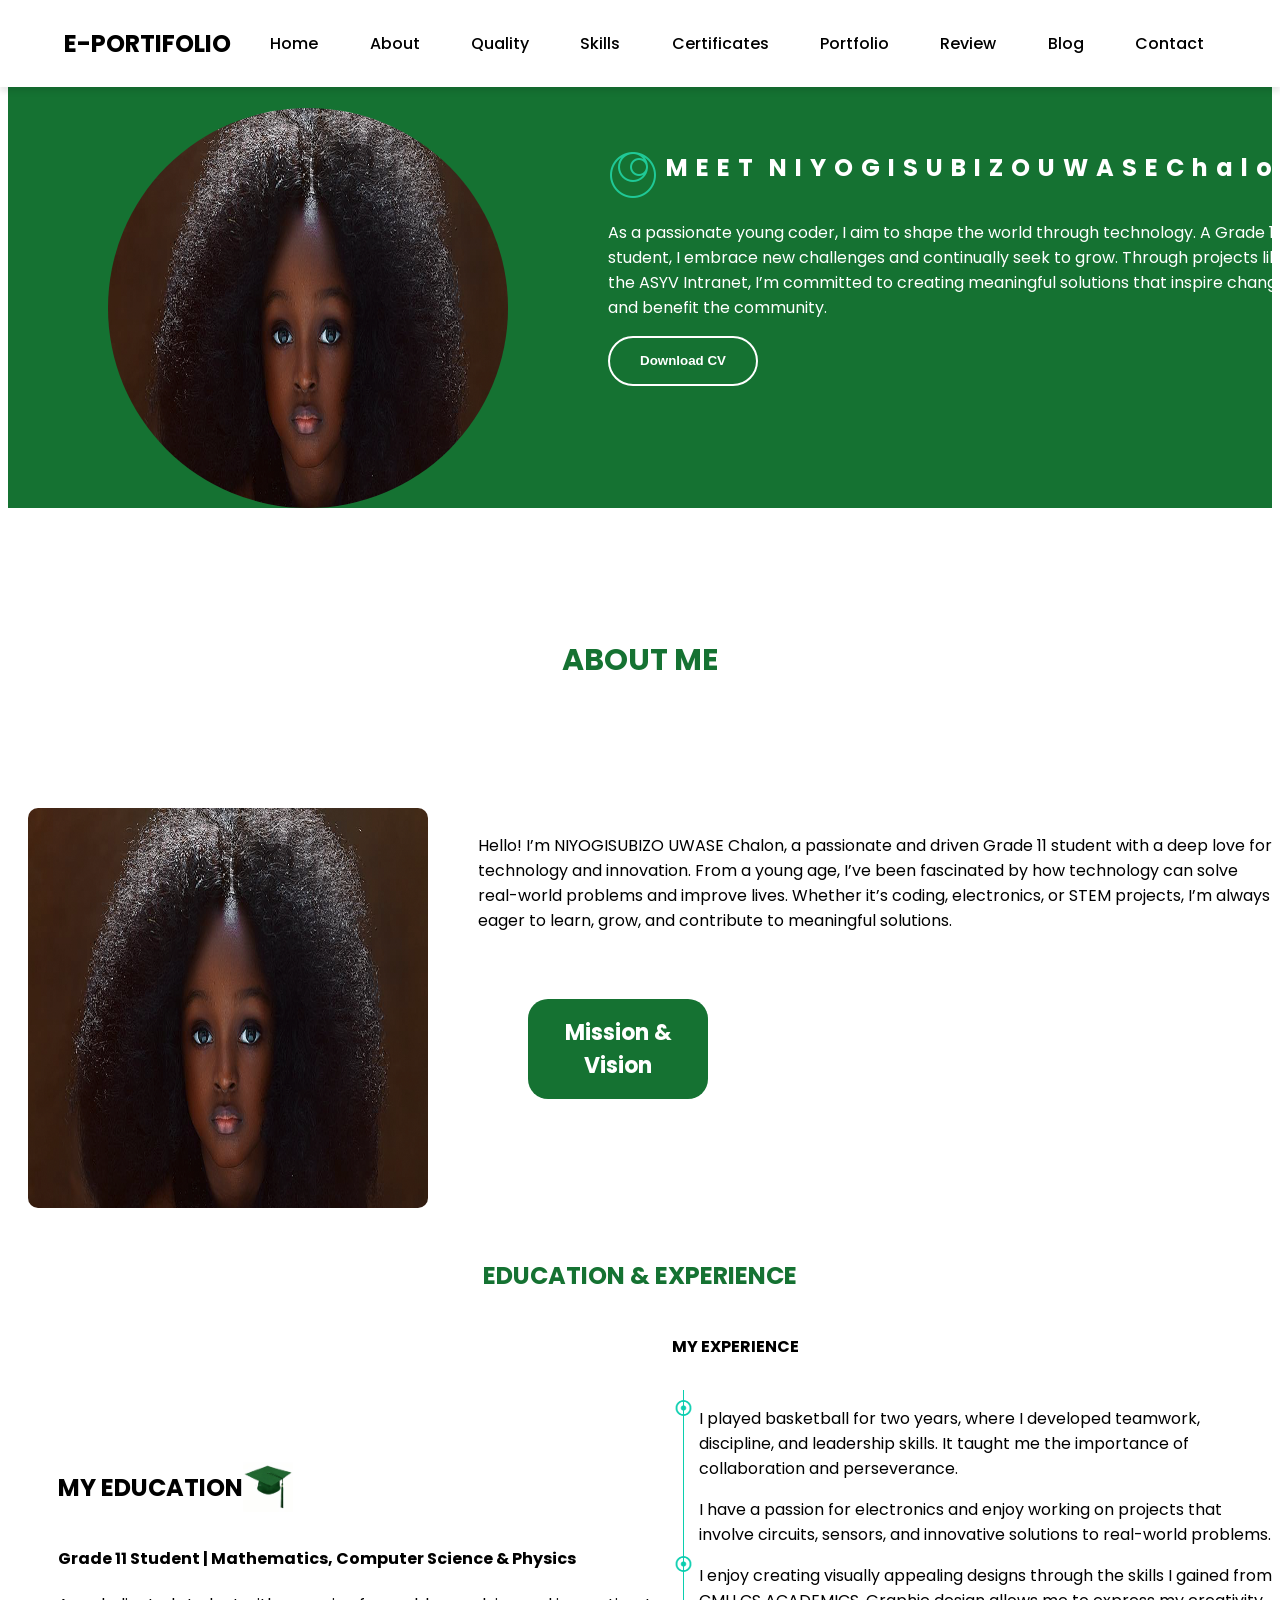
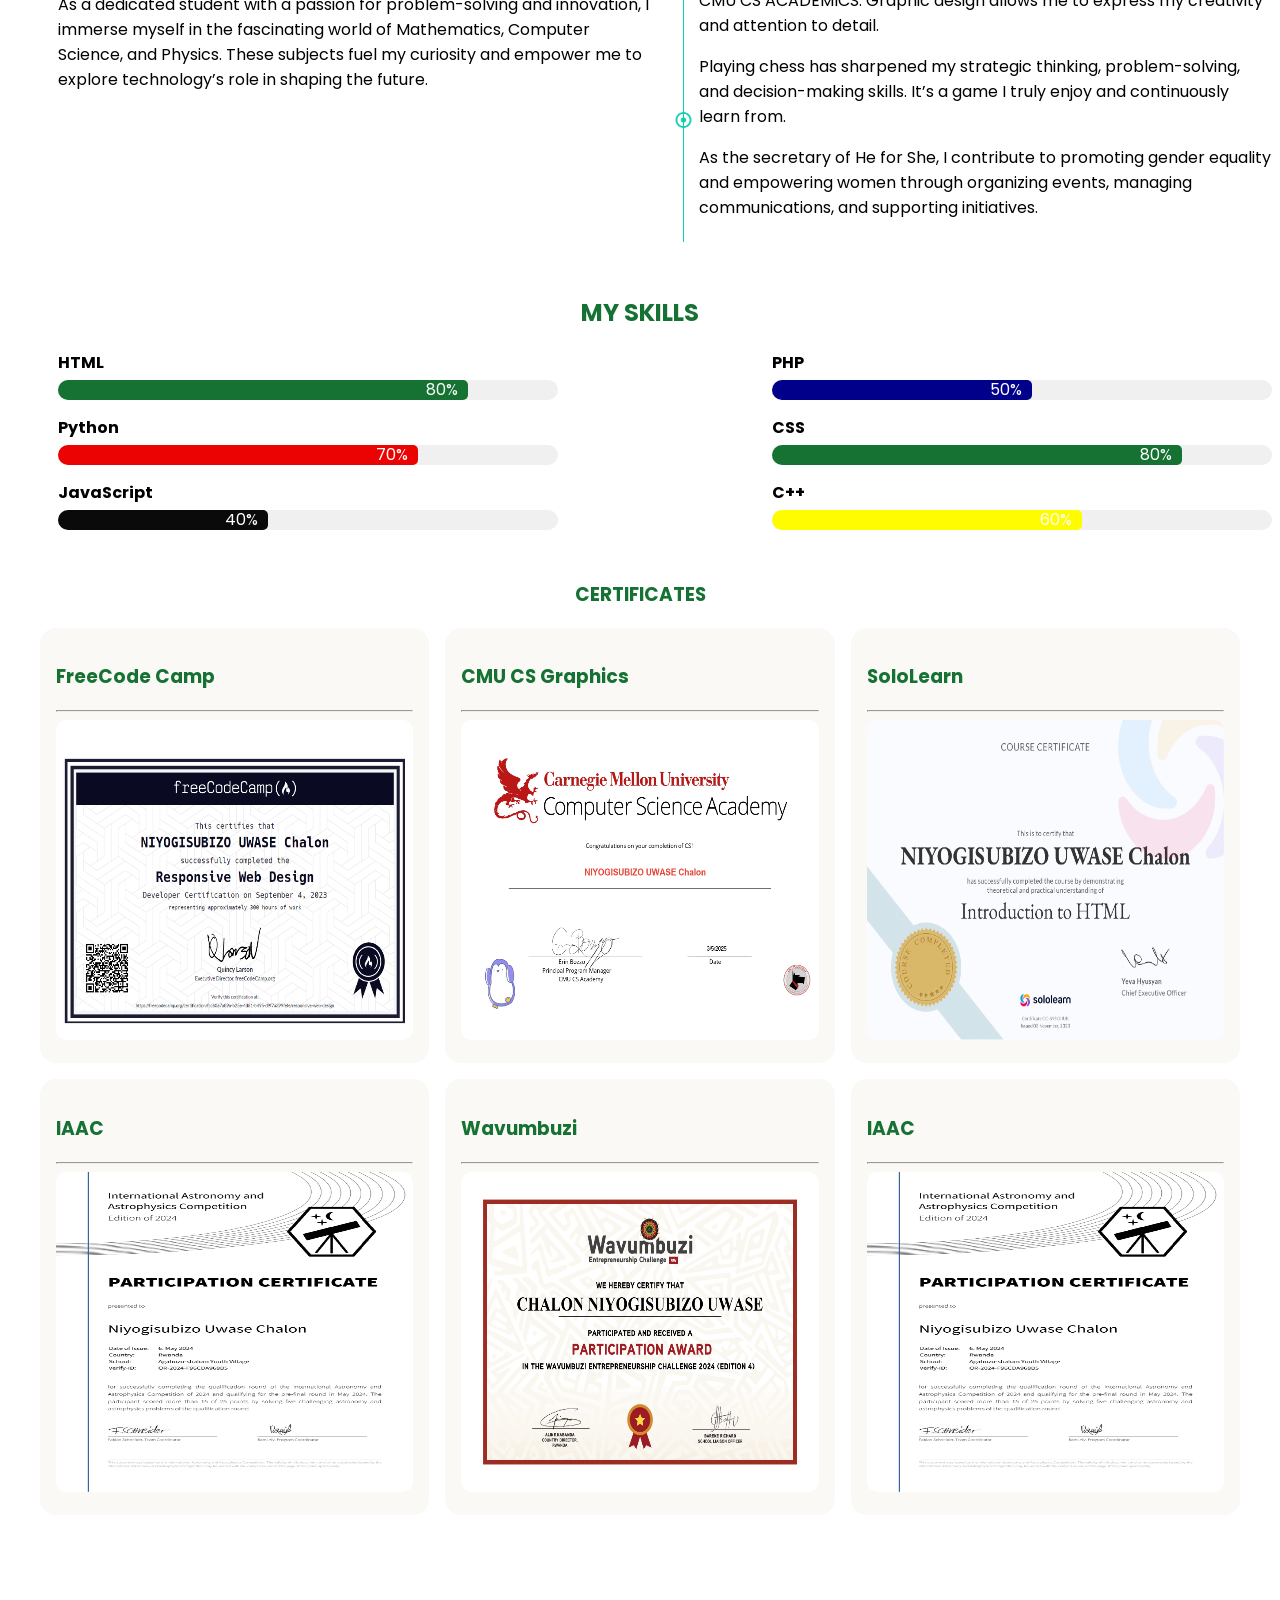
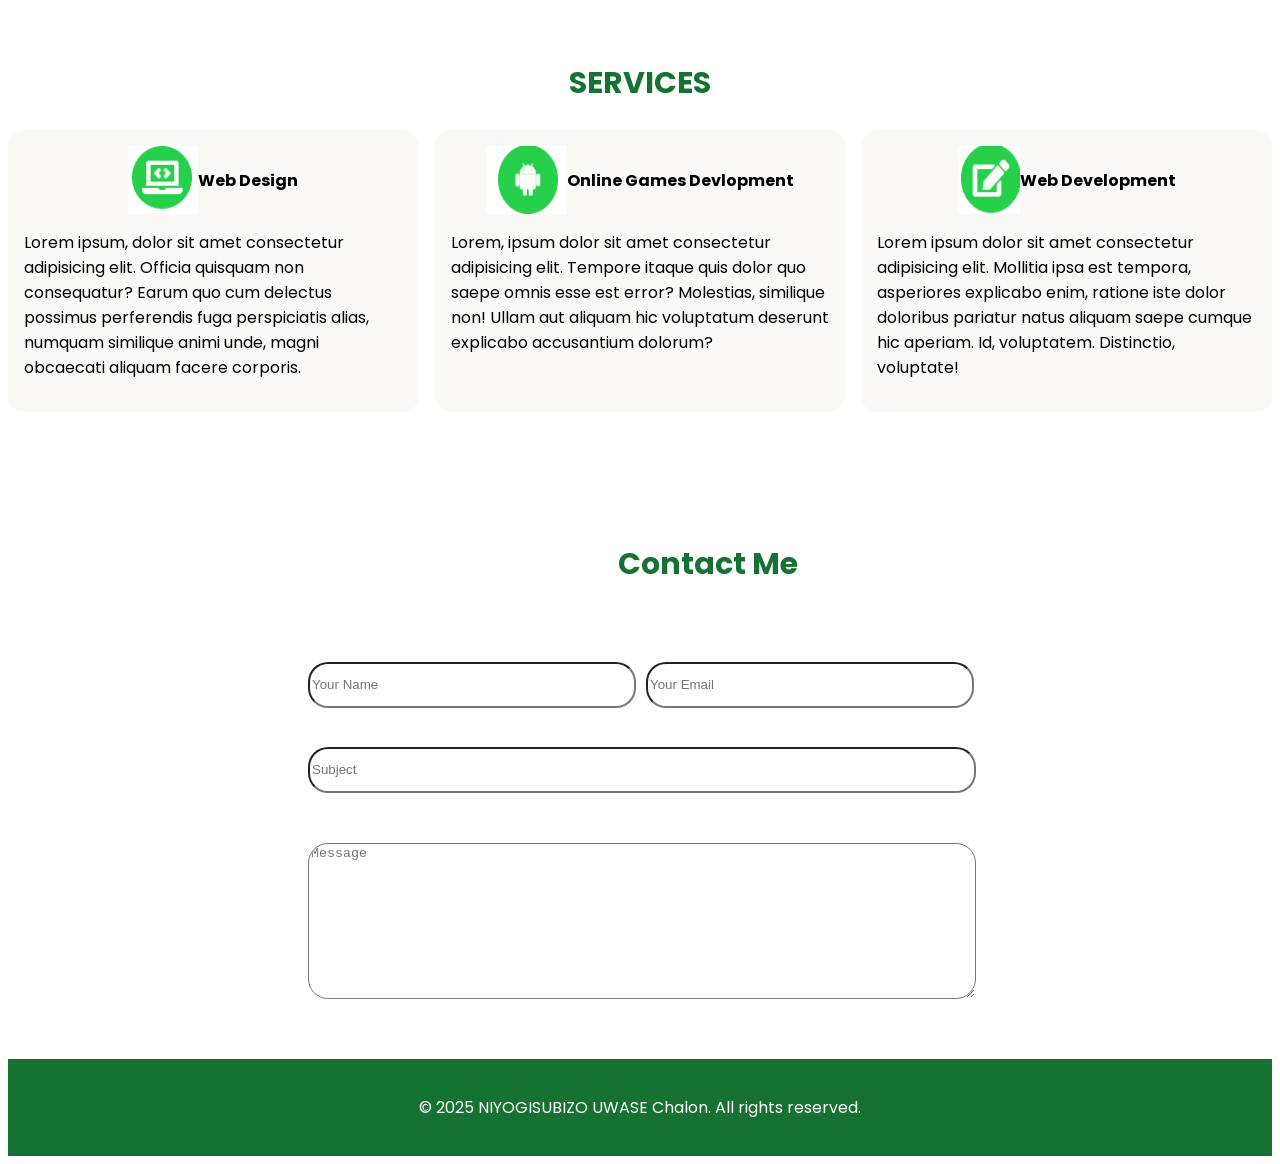
==== index.html @ 6062b0db "changes" ====
<!DOCTYPE html>
<html lang="en">
<head>
    <meta charset="UTF-8">
    <meta name="viewport" content="width=device-width, initial-scale=1.0">
    <link href="https://fonts.googleapis.com/css2?family=Poppins:wght@400;500;600;700&display=swap" rel="stylesheet">
    <link rel="stylesheet" href="https://cdnjs.cloudflare.com/ajax/libs/font-awesome/6.7.2/css/all.min.css" integrity="sha512-Evv84Mr4kqVGRNSgIGL/F/aIDqQb7xQ2vcrdIwxfjThSH8CSR7PBEakCr51Ck+w+/U6swU2Im1vVX0SVk9ABhg==" crossorigin="anonymous" referrerpolicy="no-referrer" />
    <!-- <script src="script.js"></script> -->
    <title>Document</title>
    <style>
        body{
            font-family: 'Poppins', sans-serif;
        }
        .introduction{
    background-color: #157232;
    display: flex;
    display: flex;
    justify-content: space-between;
    align-items: center;
    color: white;
}
.chalon{
    border-radius: 350px;
    width: 400px;
    height: 400px;
    margin-top: 100px;
    margin-left: 100px;
}
.explanation{
    margin-left: 100px;
}
    .container {
    width: 90%;
    max-width: 1200px;
    margin: 0 auto;
}
#Download{
    background-color: transparent;
    color: white;
    border-radius: 100px;
    width: 150px;
    height: 50px;
    border-style: solid;
    border-color: white;
}
button:hover{
    background-color: white;
    color: black;
}

/* Navigation Bar - Assuming this CSS is already applied (from your provided style) */
nav {

    color: black;
    padding: 10px 0;
    position: fixed;
    top: 0;
    left: 0;
    width: 100%;
    z-index: 1000;
    box-shadow: 0 4px 6px rgba(0, 0, 0, 0.1);
    background-color: white;
}

nav h1 {
    margin: 0;
    font-size: 24px;
}

nav ul {
    list-style: none;
    padding: 0;
    display: flex;
    justify-content: space-between;
    align-items: center;
}

nav ul li {
    display: inline;
    margin-left: 20px;
}

nav ul li a {
    color: black;
    text-decoration: none;
    padding: 8px 12px;
    transition: background-color 0.3s ease, color 0.3s ease;
    border-radius: 5px;
    font-weight: 500;
}

nav ul li a:hover {
    color:#157232;
    
}
#mine{
    width: 400px;
    height: 400px;
    margin-top: 100px;
    margin-left: 20px;
    border-radius: 10px;
}
.alone{
    display: flex;
    justify-content: space-between;
    align-items: center;
}
.details{
    margin-left: 50px;
}
.dropdown {
  position: relative;
  display: inline-block;
  
}

.dropdown-content {
  display: none;
  position: absolute;
  background-color: #f9f9f9;
  min-width: 700px;
  box-shadow: 0px 8px 16px 0px rgba(0,0,0,0.2);
  padding: 12px 16px;
  z-index: 1;
}

.dropdown:hover .dropdown-content {
  display: block;
}
.mission{
    width: 180px;
    height: 100px;
    border-radius: 20px;
    margin-left: 50px;
    margin-top: 50px;
    background-color: transparent;
    font-family: 'Poppins', sans-serif;
    font-size: 22px;
    font-weight: bold;
    border-style: solid;
    background-color: #157232;
    border: transparent;
    color: white;
}
.me{
    font-family: 'Poppins', sans-serif;
    font-size: 30px;
    text-align: center;
    color: #157232;
    margin-top: 130px;
}
.graduate{
    width: 50px;
    height: 50px;
}
.header{
    display: flex;
    /* justify-content: space-between; */
    align-items: center;

}
.education{
    width: 600px;
}
.experience{
    width: 600px;
}
#all{
    display: flex;
    justify-content: space-between;
    align-items: center;
}
.myName {
    display: flex;
    gap: 8px;
}

.myName span {
    opacity: 0;
    transform: translateY(10px);
    animation: fadeInUp 0.5s ease forwards;
}

@keyframes fadeInUp {
    from {
        opacity: 0;
        transform: translateY(10px);
    }
    to {
        opacity: 1;
        transform: translateY(0);
    }
}

/* Add delays for each word */
.myName span:nth-child(1) { animation-delay: 0s; }
.myName span:nth-child(2) { animation-delay: 0.2s; }
.myName span:nth-child(3) { animation-delay: 0.4s; }
.myName span:nth-child(4) { animation-delay: 0.6s; }
.myName span:nth-child(5) { animation-delay: 0.8s; }
.myName span:nth-child(6) { animation-delay: 0.10s; }
.myName span:nth-child(7) { animation-delay: 0.12s; }
.myName span:nth-child(8) { animation-delay: 0.14s; }
.myName span:nth-child(9) { animation-delay: 0.16s; }
.myName span:nth-child(10) { animation-delay: 0.18s; }
.myName span:nth-child(11) { animation-delay: 0.20s; }
.myName span:nth-child(12) { animation-delay: 0.22s; }
.myName span:nth-child(13) { animation-delay: 0.24s; }
.myName span:nth-child(14) { animation-delay: 0.26s; }
.myName span:nth-child(15) { animation-delay: 0.28s; }
.myName span:nth-child(16) { animation-delay: 0.30s; }
.myName span:nth-child(17) { animation-delay: 0.32s; }
.myName span:nth-child(18) { animation-delay: 0.34s; }
.myName span:nth-child(19) { animation-delay: 0.36s; }
.myName span:nth-child(20) { animation-delay: 0.38s; }
.myName span:nth-child(21) { animation-delay: 0.40s; }
.myName span:nth-child(22) { animation-delay: 0.42s; }
.myName span:nth-child(23) { animation-delay: 0.44s; }
.exper{
    text-align: center;
    color: #157232;
}
.skill-bar-container {
  width: 500px;
  background-color: #f0f0f0;
  margin-bottom: 15px;
  border-radius: 5px;
  overflow: hidden;
  border-radius: 20px;
}

.skill-bar {
  height: 20px;
   /* Blue color */
  color: white;
  text-align: right;
  padding-right: 10px;
  line-height: 20px;
  border-radius: 5px;
  width: 0; /* Initial width is 0 for animation */
  transition: width 1s ease-in-out; /* Add transition for smooth animation */
}

.skill-label {
  font-weight: bold;
  margin-bottom: 5px;
  display: block;
}
#all{
    display: flex;
    align-items: center;
    justify-content: space-between;
}
#skill-bar-1{
    background-color: #157232;
}
#skill-bar-2{
    background-color: rgb(235, 3, 3);
}
#skill-bar-3{
    background-color: rgb(10, 10, 10);
}
#skill-bar-4{
    background-color: darkblue;
}
#skill-bar-5{
    background-color: rgb(255, 251, 0);
}
.classes{
    text-align: center;
    color: #157232;
}
#quality{
    margin-top: 50px;
}
.skills-grid {
    display: flex;
    justify-content: center;
    padding: 1em 0;
    gap: 1em;
}

.skill-card {
  background: #fff;
  padding: 20px;
  border-radius: 10px;
  box-shadow: 0 4px 15px rgba(0, 0, 0, 0.1);
  text-align: center;
  transition: transform 0.3s ease, box-shadow 0.3s ease;
}

.skill-card:hover {
  transform: translateY(-10px);
  box-shadow: 0 8px 25px rgba(0, 0, 0, 0.2);
}

.skill-icon img {
  width: 60px;
  height: 60px;
  margin-bottom: 15px;
  transition: transform 0.3s ease;
}

.skill-card:hover .skill-icon img {
  transform: scale(1.1);
}

.skill-card h4 {
  font-size: 20px;
  color: #2c3e50;
  margin: 0;
}

@keyframes skill-bar{
    0% {
        width : 0%;
    }
    20%{
        width: 20%;
    }
    100%{
        width: 100%;
    }
}
iframe{
    height: 100px;
}
.cert{
    width: 300px;
}

#activities{
    padding: 1em 2em;
}

.card-certificates{
    display: grid;
    grid-template-columns: repeat(3,1fr);
    gap: 1em;
}

.card-certificates h1{
    color: #157232;
}

.certificate{
    background: #FAF9F6;
    padding: 1em;
    border-radius: 1em;
}

.certificate .img{
    width: 100%;
    /* height: auto; */
    /* background-color: red; */
}

.certificate .img img{
    width: 100%;
    border-radius: 10px;
    height: 20em;
    overflow: hidden;
}
.image {
      filter: hue-rotate(320deg); /* Rotates the hue by 90 degrees, changing the image's colors */
      transition: filter 0.3s ease;
    }

.image:hover {
      filter: hue-rotate(180deg); /* Changes color when the image is hovered */
    }
.service{
    display: grid;
    grid-template-columns: repeat(3,1fr);
    gap: 1em;
}
.services{
    background: #FAF9F6;
    padding: 1em;
    border-radius: 1em;
}
.service-services h1{
    color: #157232;
}
.change{
    display: flex;
    justify-content: center;
    align-items: left;
}
.inputs{
    display: grid;
    margin-left: 250px;
 
}
.names{
    width: 100%;
    display: flex;
    gap: 10px;
    height: 35px;
    border-radius: 25px;
    margin-top: 50px;
}
.input1 {
    width: 20rem;
    height: 40px;
    border-radius: 20px;
}
.fororo{
    width: 30%;
    margin-left: 50px;
}
.input2{
    margin-top: 50px;
    width: 660px;
}
textarea {
    border-radius: 20px;
    margin-top: 50px;
}
footer {
    background: #157232;
    color: #fff;
    text-align: center;
    padding: 20px 0;
    margin-top: 60px;
}
#linkB{
    text-decoration: none;
    color: white;
    font-weight: bold;
}
#all{
    margin-left: 50px;
}
</style>
</head>
<body>
<section id="home" class="hero">
    <div class="introduction">
        <img class="chalon" src="pictures/chalon.png" alt="chalon">
        <div class="explanation">
            <h2 class="myName">
                <!-- <i class="fas fa-circle" style="color:red"></i> -->
                 <img src="icons8-fibonacci-circles-50.png" alt="double circles">  
                <span>M</span><span>E</span><span>E</span><span>T</span> <span> </span>
                <span>N</span><span>I</span><span>Y</span><span>O</span><span>G</span><span>I</span><span>S</span><span>U</span><span>B</span><span>I</span><span>Z</span><span>O</span>
                <span>U</span><span>W</span><span>A</span><span>S</span><span>E</span>
                <span>C</span><span>h</span><span>a</span><span>l</span><span>o</span><span>n</span>
            </h2>
      <p>
        As a passionate young coder, I aim to shape the world through technology. A Grade 11 student, 
        I embrace new challenges and continually seek to grow. Through projects like the ASYV Intranet,
        I’m committed to creating meaningful solutions that inspire change and benefit the community.
      </p>
      <button id="Download"><a id="linkB" href="pictures/resume-images-0.jpg" download="pictures/resume-images-0.jpg" class="download-btn">Download CV</a></button>
        </div>
       
        
    </div>
    <nav>
        <div class="container">
            
            <ul>
                <h1>E-PORTIFOLIO</h1>
                <li><a href="#home">Home</a></li>
                <li><a href="#about">About</a></li>
                <li><a href="#quality">Quality</a></li>
                <li><a href="#skills">Skills</a></li>
                <li><a href="#activities">Certificates</a></li>
                <li><a href="#portfolio">Portfolio</a></li>
                <li><a href="#review">Review</a></li>
                <li><a href="#blog">Blog</a></li>
                <li><a href="#contact">Contact</a></li>
                
            </ul>
        </div>
    </nav>
</section>
<!-- ABOUT SECTION -->  
<section id="about">
    <h1 class="me">ABOUT ME</h1>
    <div class="alone">
       
        <img id="mine" src="pictures/chalon.png" alt="chalon">
        <div class="details">
            <p class="intro-text">
                Hello! I’m <span class="highlight">NIYOGISUBIZO UWASE Chalon</span>, a passionate and driven Grade 11 student with a deep love for technology and innovation. 
                From a young age, I’ve been fascinated by how technology can solve real-world problems and improve lives. 
                Whether it’s coding, electronics, or STEM projects, I’m always eager to learn, grow, and contribute to meaningful solutions.
              </p>
            <div class="dropdown">
            <button class="mission">Mission & Vision</button>
            <div class="dropdown-content">
                <p>My mission is to use technology and innovation to solve real-world problems. I am dedicated to applying my skills in coding, 
                    electronics, and problem-solving to create solutions that improve lives, empower others, and contribute positively to my 
                    community and the world beyond. I believe that technology has the power to bridge gaps, inspire change, and create a 
                    better future for everyone.</p>
                <p>My vision is to leverage innovation and technology as powerful tools to drive positive change. By applying my skills in 
                    coding and electronics, I aim to create impactful solutions that address real-world challenges and benefit communities. 
                    As I continue to grow in both education and technology, my ultimate goal is to contribute to projects that make a meaningful 
                    and lasting difference in the lives of others.</p>
                </div>
            </div>

        </div>
    </div>
</section>  
<!-- EDUCATION AND EXPERIENCE SECTION -->  
 <section id="quality">
    <h1 class="exper">EDUCATION & EXPERIENCE</h1>
    <div id="all">
    <div>
        <div class="header">
            <h2>MY EDUCATION</h2>
            <img class="graduate" src="pictures/graduate.jpg" alt="graduate">
        </div>
        <h4>Grade 11 Student | Mathematics, Computer Science & Physics</h2>
        <p class="education">As a dedicated student with a passion for problem-solving and innovation, I immerse myself in the fascinating world of Mathematics, Computer Science, and Physics. These subjects fuel my curiosity and empower me to explore technology’s role in shaping the future.</p>
    </div>
    <div class="experience">
        <h4>MY EXPERIENCE</h4>
        
        <div class="expo" style="display: flex; align-items: center; justify-content: space-around;">
            <!-- <div>
                <hr style="height: 500px; margin-right: 50px; width: 5px; background-color: #157232;"><img src="circle.png" alt="circle" width="25px" height="20px" top="'-200px" left="'-10px"></hr>
                
            </div> -->
            <img src="pictures/joiner.png" alt="">
            <div>
                <p>I played basketball for two years, where I developed teamwork, discipline, and leadership skills. It taught me the importance of collaboration and perseverance.</p>
                <p>I have a passion for electronics and enjoy working on projects that involve circuits, sensors, and innovative solutions to real-world problems.</p>
                <p>I enjoy creating visually appealing designs through the skills I gained from CMU CS ACADEMICS. Graphic design allows me to express my creativity and attention to detail.</p>
                <p> Playing chess has sharpened my strategic thinking, problem-solving, and decision-making skills. It’s a game I truly enjoy and continuously learn from.</p>
                <p> As the secretary of He for She, I contribute to promoting gender equality and empowering women through organizing events, managing communications, and supporting initiatives.</p>
            </div>
        </div>
    </div>
</div>
 </section>
<!-- SKILLS SECTION -->  
<section id="skills">
    <div>
        <h1 class="exper" style="margin-top: 50px;">MY SKILLS</h1>
        <div>
            <div id="all">
                <div class="first">
                  <div class="skill-label">HTML</div>
                  <div class="skill-bar-container">
                    <div id="skill-bar-1" class="skill-bar" data-width="80">0%</div>
                  </div>
                
                  <div class="skill-label">Python</div>
                  <div class="skill-bar-container">
                    <div id="skill-bar-2" class="skill-bar" data-width="70">0%</div>
                  </div>
                
                  <div class="skill-label">JavaScript</div>
                  <div class="skill-bar-container">
                    <div id="skill-bar-3" class="skill-bar" data-width="40">0%</div>
                  </div>
                </div>
                <div class="second">
                  <div class="skill-label">PHP</div>
                  <div class="skill-bar-container">
                    <div id="skill-bar-4" class="skill-bar" data-width="50">0%</div>
                  </div>
                  <div class="skill-label">CSS</div>
                  <div class="skill-bar-container">
                    <div id="skill-bar-1" class="skill-bar" data-width="80">80%</div>
                  </div>
                
                  <div class="skill-label">C++</div>
                  <div class="skill-bar-container">
                    <div id="skill-bar-5" class="skill-bar" data-width="60">0%</div>
                  </div>
                </div>
                </div>
                <!-- SKILLS SECTION -->  
                <section id="activities">
                    <h1 class="exper">CERTIFICATES</h1>
                    <div class="card-certificates">
                        <div class="certificate">
                            <h1>FreeCode Camp</h1>
                            <hr>
                            <div class="img">
                                <img src="pictures/freeCode_page-0001.jpg">
                            </div>
                        </div>
                        <div class="certificate">
                            <h1>CMU CS Graphics</h1>
                            <hr>
                            <div class="img">
                                <img src="Chalon_page-0001.jpg">
                            </div>
                        </div>
                        <div class="certificate">
                            <h1>SoloLearn</h1>
                            <hr>
                            <div class="img">
                                <img src="sololearn_page-0001.jpg">
                            </div>
                        </div>
                        <div class="certificate">
                            <h1>IAAC</h1>
                            <hr>
                            <div class="img">
                                <img src="pictures/ASTRONOMY-copy-0_page-0001.jpg" alt="">
                            </div>
                        </div>
                        <div class="certificate">
                            <h1>Wavumbuzi</h1>
                            <hr>
                            <div class="img">
                                <img src="pictures/wavumbuzi_page-0001.jpg" alt="">
                            </div>
                        </div>
                        <div class="certificate">
                            <h1>IAAC</h1>
                            <hr>
                            <div class="img">
                                <img src="pictures/ASTRONOMY-copy-0_page-0001.jpg" alt="">
                            </div>
                        </div>
                    </div>
                    <!-- <div class="dropdown down2">
                        <div class="skill-card" id="card1">
                            <div class="skill-icon">
                                <i class="fa-brands fa-android"></i>
                                <img src="pictures/html.png" alt="HTML Icon">
                            </div>
                            <h4>FreeCode Camp</h4>
                            <div class="certificate">
                                <iframe class="cert" src="pictures/freeCode.pdf"></iframe>
                            </div>
                        </div>
                        <div class="skill-card" id="card2">
                        <div class="skill-icon">
                            <img src="pictures/python.png" alt="Python Icon">
                        </div>
                        <h4>Wavumbuzi</h4>
                        <div class="cmu certificate">
                            <iframe class="cert" src="pictures/wavumbuzi.pdf" width="80%" height="500px"></iframe>
                        </div>
                        </div>
                        <div class="skill-card" id="card3">
                        <div class="skill-icon">
                            <img src="pictures/javascript.png" alt="JavaScript Icon">
                        </div>
                        <h4>SoloLearn</h4>
                        <div class="solo certificate">
                            <iframe class="cert" src="pictures/sololearn.pdf" width="80%" height="500px"></iframe>
                        </div>
                        </div>
                    </div>
                    <div class="dropdown down2">
                        <div class="skill-card" id="card4">
                            <div class="skill-icon">
                                <img src="pictures/java.png" alt="Java Icon">
                            </div>
                            <h4>IAAC</h4>
                            <div class="iaac certificate">
                                <iframe class="cert" src="pictures/ASTRONOMY.pdf" width="80%" height="500px"></iframe>
                            </div>
                        </div>
                        <div class="skill-card" id="card5">
                            <div class="skill-icon">
                                <img src="pictures/cpp.png" alt="C++ Icon">
                            </div>
                            <h4>CMU CS GRAPHICS</h4>
                            <div class="python1 certificate">
                                <iframe class="cert" src="Chalon.pdf" width="80%" height="500px"></iframe>
                            </div>
                        </div>
                        <div class="skill-card" id="card6">
                            <div class="skill-icon">
                                <img src="pictures/web-design.png" alt="Web Design Icon">
                            </div>
                            <h4>Web Design</h4>
                            <div class="python2 certificate">
                                <iframe class="cert" id="web" src="Chalon.pdf" width="80%" height="500px"></iframe>
                            </div>
                        </div>
                    </div> -->
                </section> 
            </div>
        </div>
    </section>
 <!-- SECTION OF SERVICES -->
 <section>
    <h1 class="me">SERVICES</h1>
    <div class="service">
        <div class="services">
            <div class="change">
                <img class="image" src="website.png" alt="webDisigning">
                <h4>Web Design</h2>
            </div>
            <p>Lorem ipsum, dolor sit amet consectetur adipisicing elit. Officia quisquam non consequatur? Earum quo cum delectus possimus perferendis fuga perspiciatis alias, numquam similique animi unde, magni obcaecati aliquam facere corporis.</p>
        </div>
        <div class="services">
            <div class="change">
                <img class="image" src="games.png" alt="gamesDevelopment">
                <h4>Online Games Devlopment</h2>
            </div>
            <p>Lorem, ipsum dolor sit amet consectetur adipisicing elit. Tempore itaque quis dolor quo saepe omnis esse est error? Molestias, similique non! Ullam aut aliquam hic voluptatum deserunt explicabo accusantium dolorum?</p>
        </div>
        <div class="services">
            <div class="change">
                <img class="image" src="writing.png" alt="webDevelopment">
                <h4>Web Development</h2>
            </div>
            <p>Lorem ipsum dolor sit amet consectetur adipisicing elit. Mollitia ipsa est tempora, asperiores explicabo enim, ratione iste dolor doloribus pariatur natus aliquam saepe cumque hic aperiam. Id, voluptatem. Distinctio, voluptate!</p>
        </div>

    </div>
  </section>

  <!-- CONTACT SECTION -->
<section>
    <form action="" class="fororo">
        <h1 class="me" style="margin-left: 500px; width: 300px;">Contact Me</h1>
        <div class="inputs">
            <div class="names">
                <input class="input1" type="name" placeholder="Your Name">
                <input class="input1" type="email" placeholder="Your Email">
            </div>
            <input class="input2"  type="text" placeholder="Subject" style="height: 40px; border-radius: 20px;">
            <textarea name="" id="input3" cols="5" rows="10" placeholder="Message"></textarea>
        </div>
    </form>
</section>
<footer>
    <div class="container">
        <p>&copy; 2025 NIYOGISUBIZO UWASE Chalon. All rights reserved.</p>
    </div>
</footer>
    <script>
        const skillBars = document.querySelectorAll('.skill-bar');
    
        skillBars.forEach(skillBar => {
          const width = skillBar.dataset.width;
          skillBar.style.width = `${width}%`;
          skillBar.textContent = `${width}%`; // Update text to show percentage
        });

        let card1 = document.getElementById("card1")

        card1.addEventListener("mouseover", event =>{
            document.querySelector(".certificate").style.display = "block";
        })

        card1.addEventListener("mouseout", event =>{
            document.querySelector(".certificate").style.display = "none";
        })
        let card2 = document.getElementById("card2")

        card2.addEventListener("mouseover", event =>{
            document.querySelector(".cmu").style.display = "block";
        })

        card2.addEventListener("mouseout", event =>{
            document.querySelector(".cmu").style.display = "none";
        })
        let card3 = document.getElementById("card3")

        card3.addEventListener("mouseover", event =>{
            document.querySelector(".solo").style.display = "block";
        })

        card3.addEventListener("mouseout", event =>{
            document.querySelector(".solo").style.display = "none";
        })
        let card4 = document.getElementById("card4")

        card4.addEventListener("mouseover", event =>{
            document.querySelector(".iaac").style.display = "block";
        })

        card4.addEventListener("mouseout", event =>{
            document.querySelector(".iaac").style.display = "none";
        })
        let card5 = document.getElementById("card5")

        card5.addEventListener("mouseover", event =>{
            document.querySelector(".python1").style.display = "block";
        })

        card5.addEventListener("mouseout", event =>{
            document.querySelector(".python1").style.display = "none";
        })
        let card6 = document.getElementById("card6")

        card6.addEventListener("mouseover", event =>{
            document.querySelector(".python2").style.display = "block";
        })

        card6.addEventListener("mouseout", event =>{
            document.querySelector(".python2").style.display = "none";
        })

      </script>
</body>
</html>
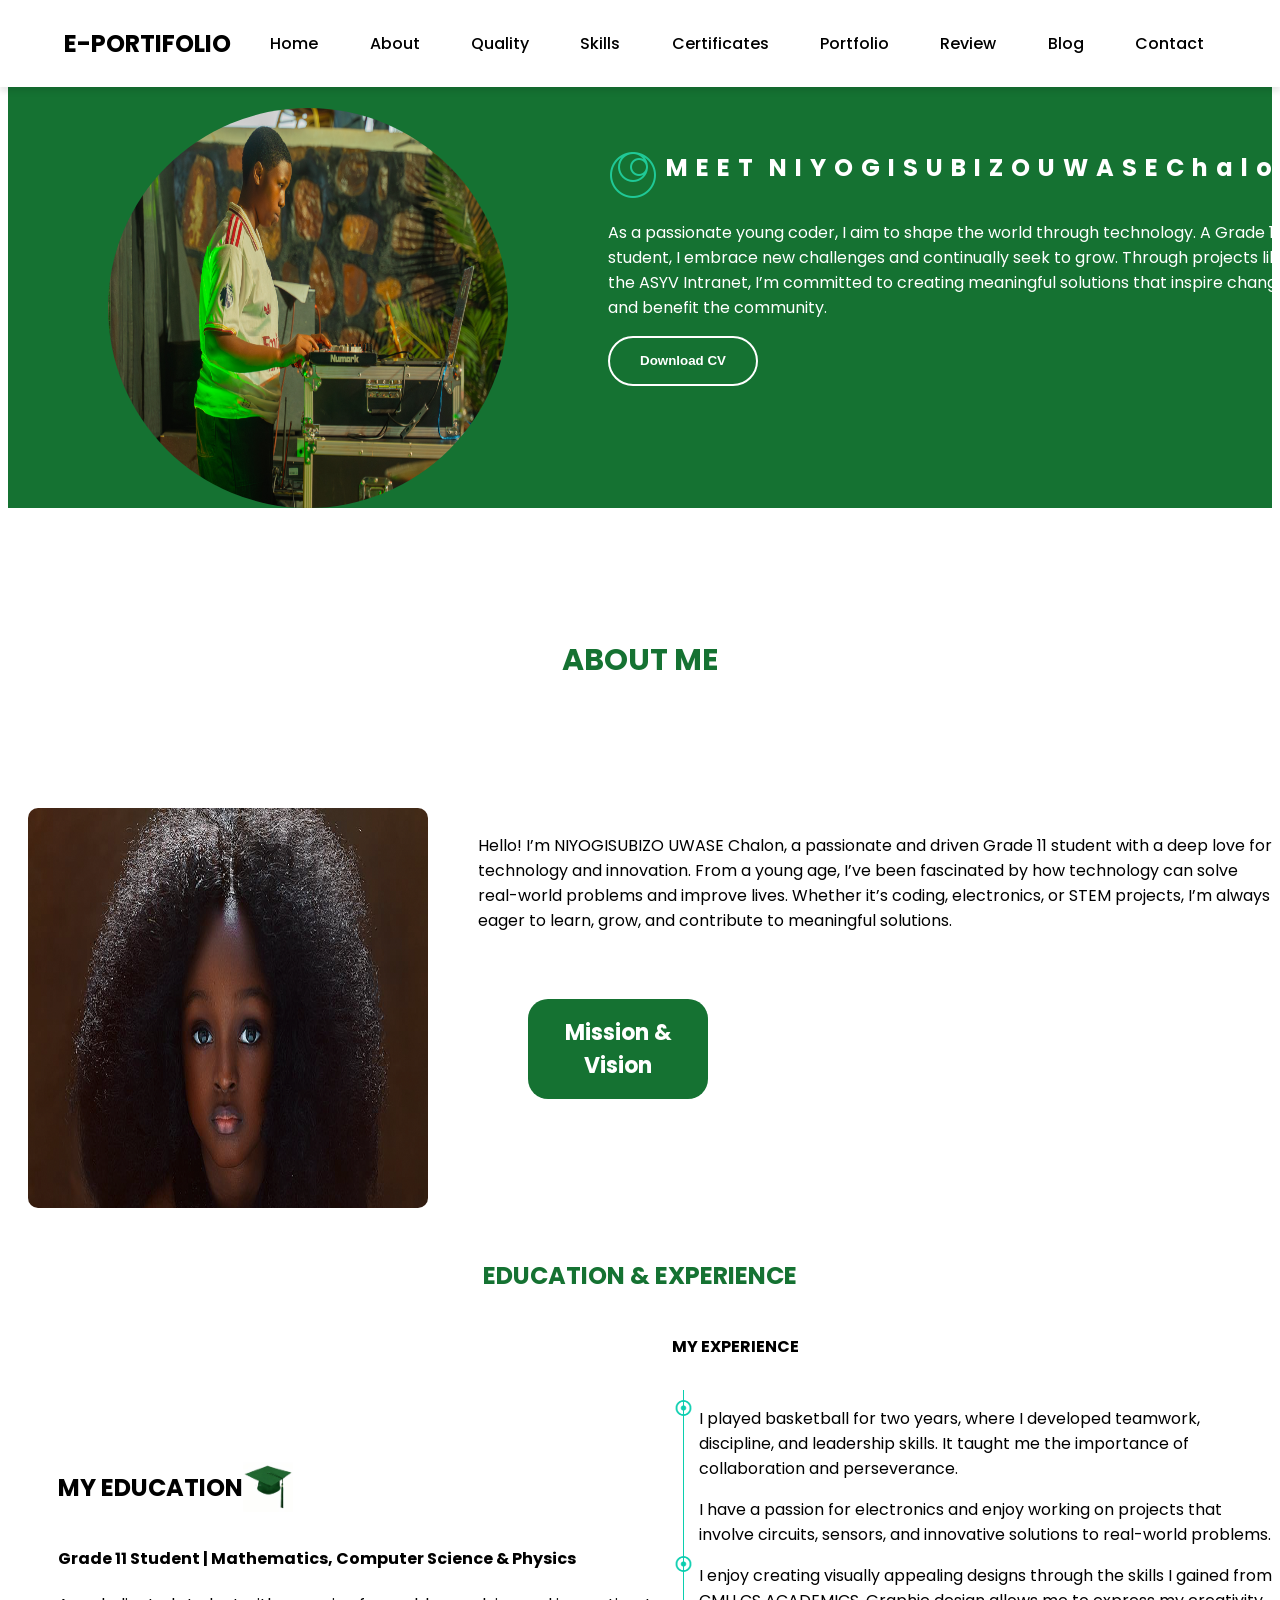
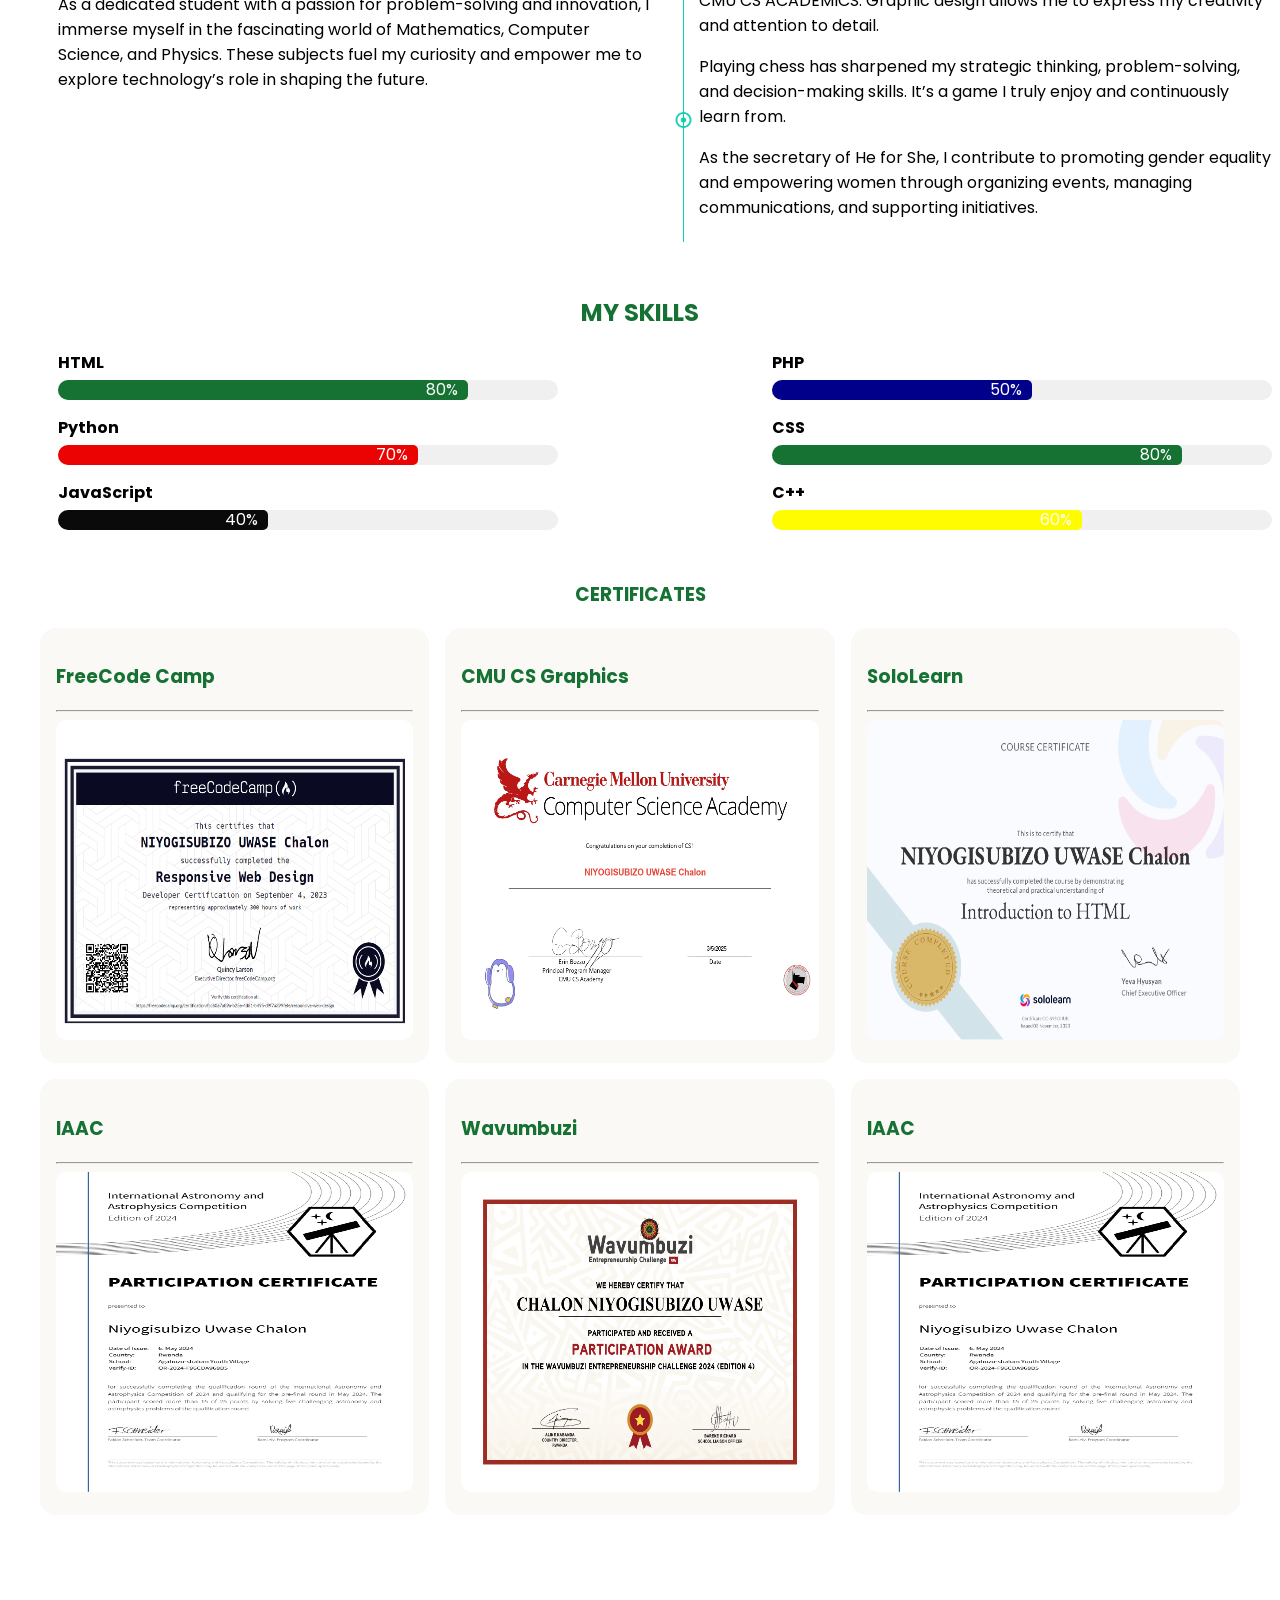
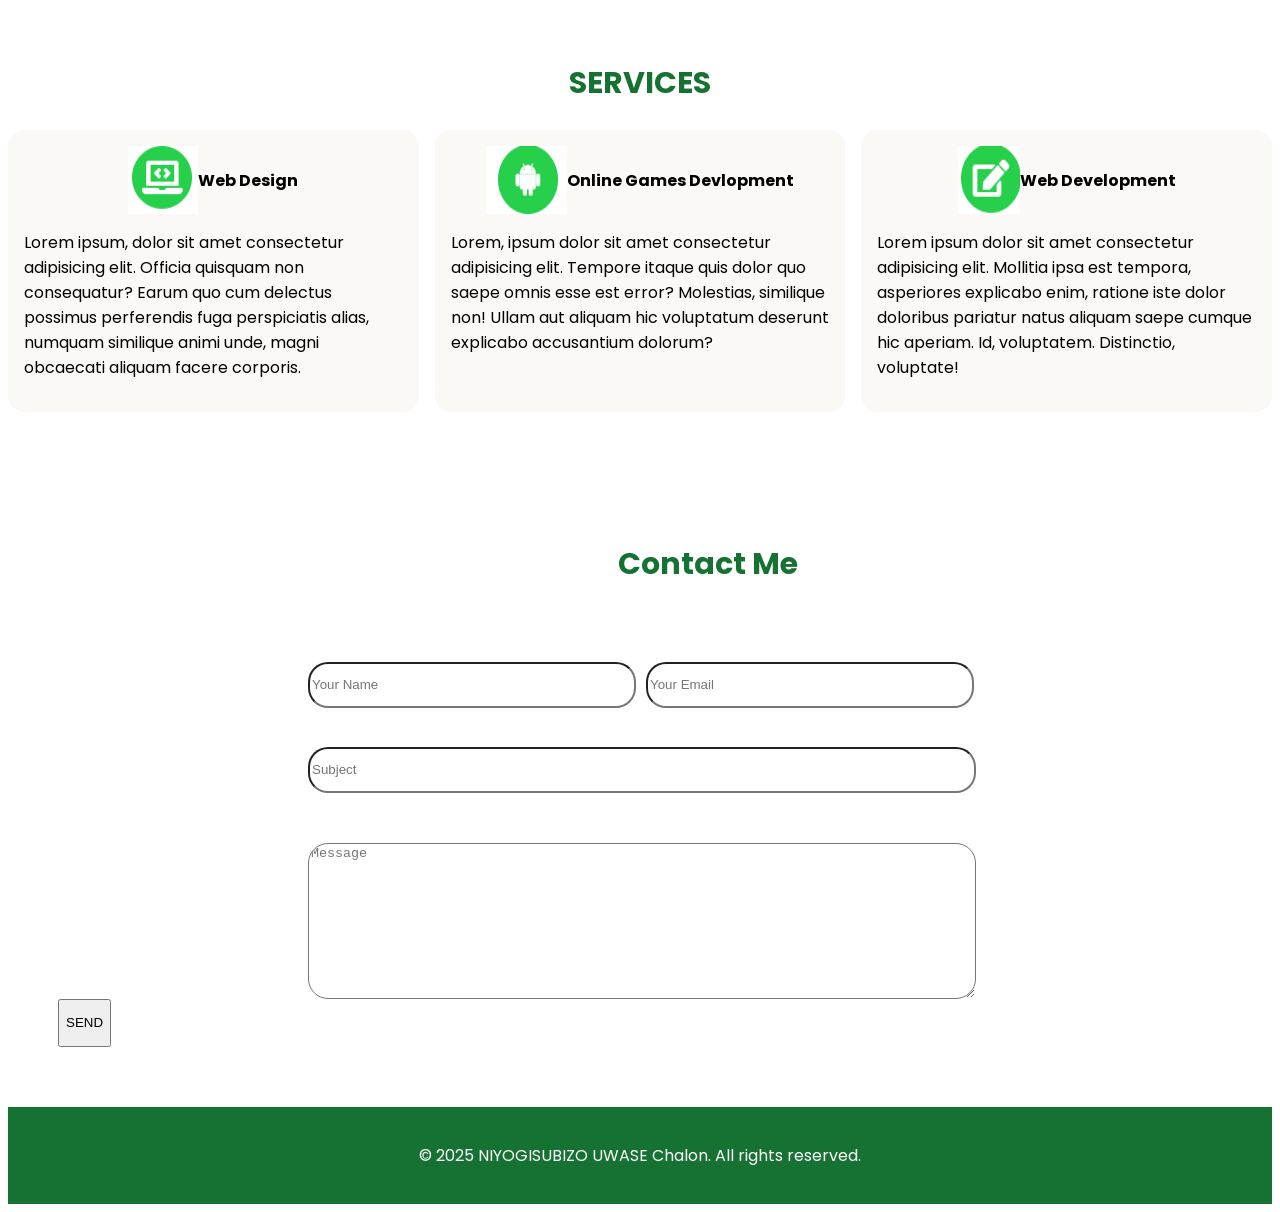
==== commit 33a6f3ce: "New changes after 10 months" ====
--- a/index.html
+++ b/index.html
@@ -432,12 +432,13 @@
 #all{
     margin-left: 50px;
 }
+
 </style>
 </head>
 <body>
 <section id="home" class="hero">
     <div class="introduction">
-        <img class="chalon" src="pictures/chalon.png" alt="chalon">
+        <img class="chalon" src="Ikkk.jpg" alt="chalon">
         <div class="explanation">
             <h2 class="myName">
                 <!-- <i class="fas fa-circle" style="color:red"></i> -->
@@ -622,65 +623,7 @@
                             </div>
                         </div>
                     </div>
-                    <!-- <div class="dropdown down2">
-                        <div class="skill-card" id="card1">
-                            <div class="skill-icon">
-                                <i class="fa-brands fa-android"></i>
-                                <img src="pictures/html.png" alt="HTML Icon">
-                            </div>
-                            <h4>FreeCode Camp</h4>
-                            <div class="certificate">
-                                <iframe class="cert" src="pictures/freeCode.pdf"></iframe>
-                            </div>
-                        </div>
-                        <div class="skill-card" id="card2">
-                        <div class="skill-icon">
-                            <img src="pictures/python.png" alt="Python Icon">
-                        </div>
-                        <h4>Wavumbuzi</h4>
-                        <div class="cmu certificate">
-                            <iframe class="cert" src="pictures/wavumbuzi.pdf" width="80%" height="500px"></iframe>
-                        </div>
-                        </div>
-                        <div class="skill-card" id="card3">
-                        <div class="skill-icon">
-                            <img src="pictures/javascript.png" alt="JavaScript Icon">
-                        </div>
-                        <h4>SoloLearn</h4>
-                        <div class="solo certificate">
-                            <iframe class="cert" src="pictures/sololearn.pdf" width="80%" height="500px"></iframe>
-                        </div>
-                        </div>
-                    </div>
-                    <div class="dropdown down2">
-                        <div class="skill-card" id="card4">
-                            <div class="skill-icon">
-                                <img src="pictures/java.png" alt="Java Icon">
-                            </div>
-                            <h4>IAAC</h4>
-                            <div class="iaac certificate">
-                                <iframe class="cert" src="pictures/ASTRONOMY.pdf" width="80%" height="500px"></iframe>
-                            </div>
-                        </div>
-                        <div class="skill-card" id="card5">
-                            <div class="skill-icon">
-                                <img src="pictures/cpp.png" alt="C++ Icon">
-                            </div>
-                            <h4>CMU CS GRAPHICS</h4>
-                            <div class="python1 certificate">
-                                <iframe class="cert" src="Chalon.pdf" width="80%" height="500px"></iframe>
-                            </div>
-                        </div>
-                        <div class="skill-card" id="card6">
-                            <div class="skill-icon">
-                                <img src="pictures/web-design.png" alt="Web Design Icon">
-                            </div>
-                            <h4>Web Design</h4>
-                            <div class="python2 certificate">
-                                <iframe class="cert" id="web" src="Chalon.pdf" width="80%" height="500px"></iframe>
-                            </div>
-                        </div>
-                    </div> -->
+                    
                 </section> 
             </div>
         </div>
@@ -725,7 +668,9 @@
             </div>
             <input class="input2"  type="text" placeholder="Subject" style="height: 40px; border-radius: 20px;">
             <textarea name="" id="input3" cols="5" rows="10" placeholder="Message"></textarea>
-        </div>
+            
+        </div>
+        <button class="send"><p>SEND</p></button>
     </form>
 </section>
 <footer>
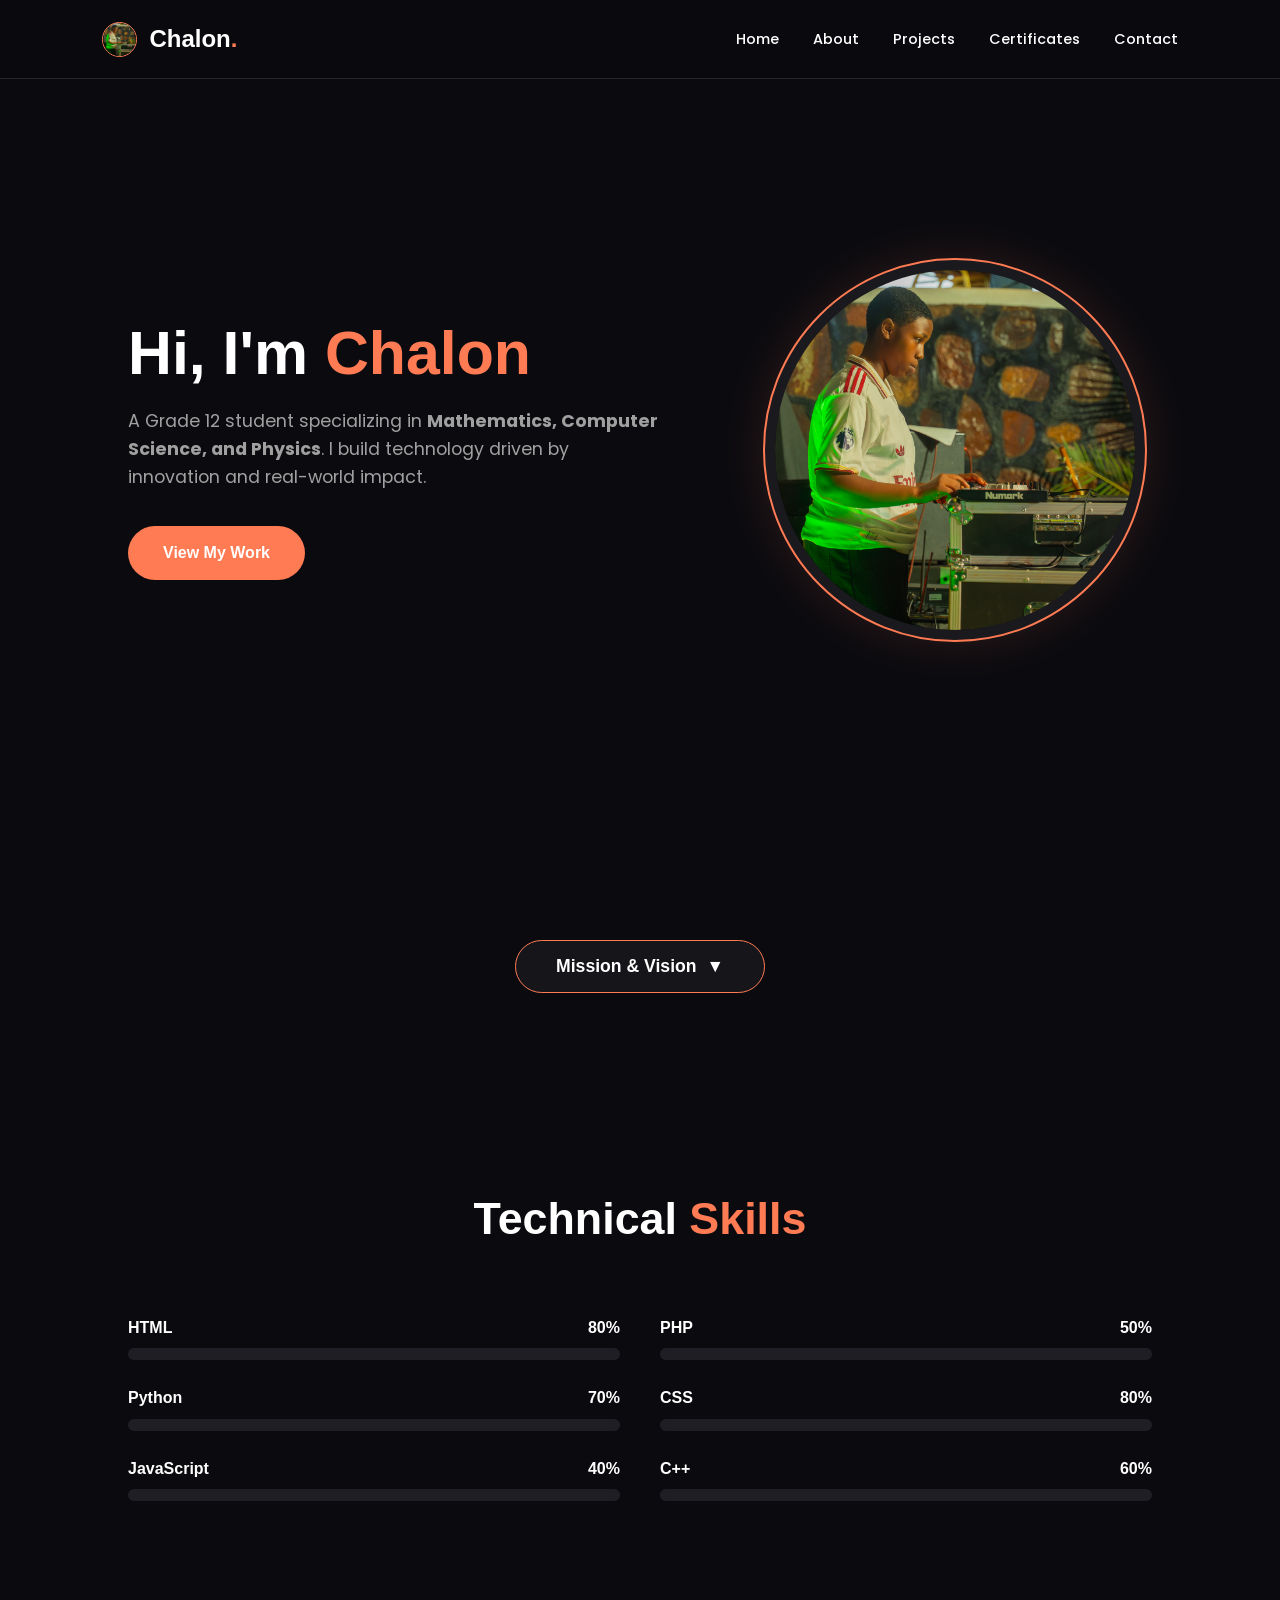
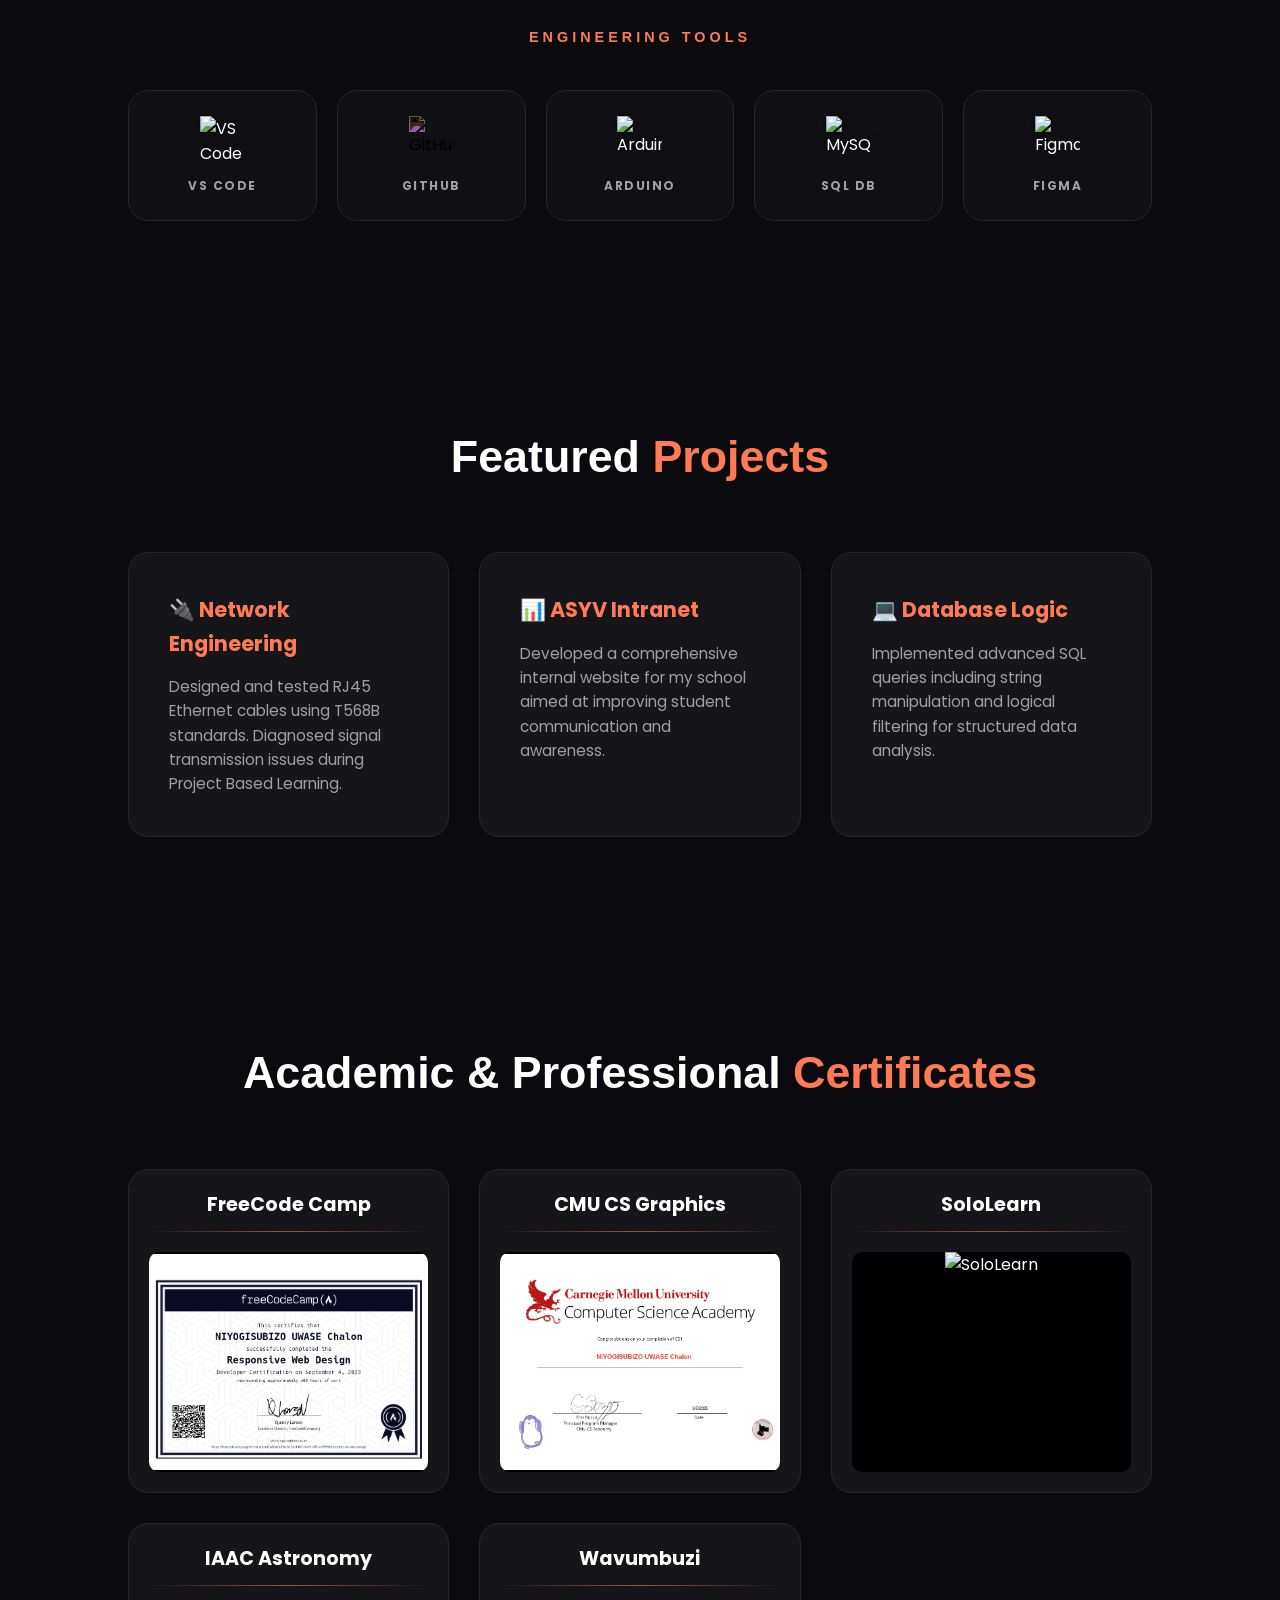
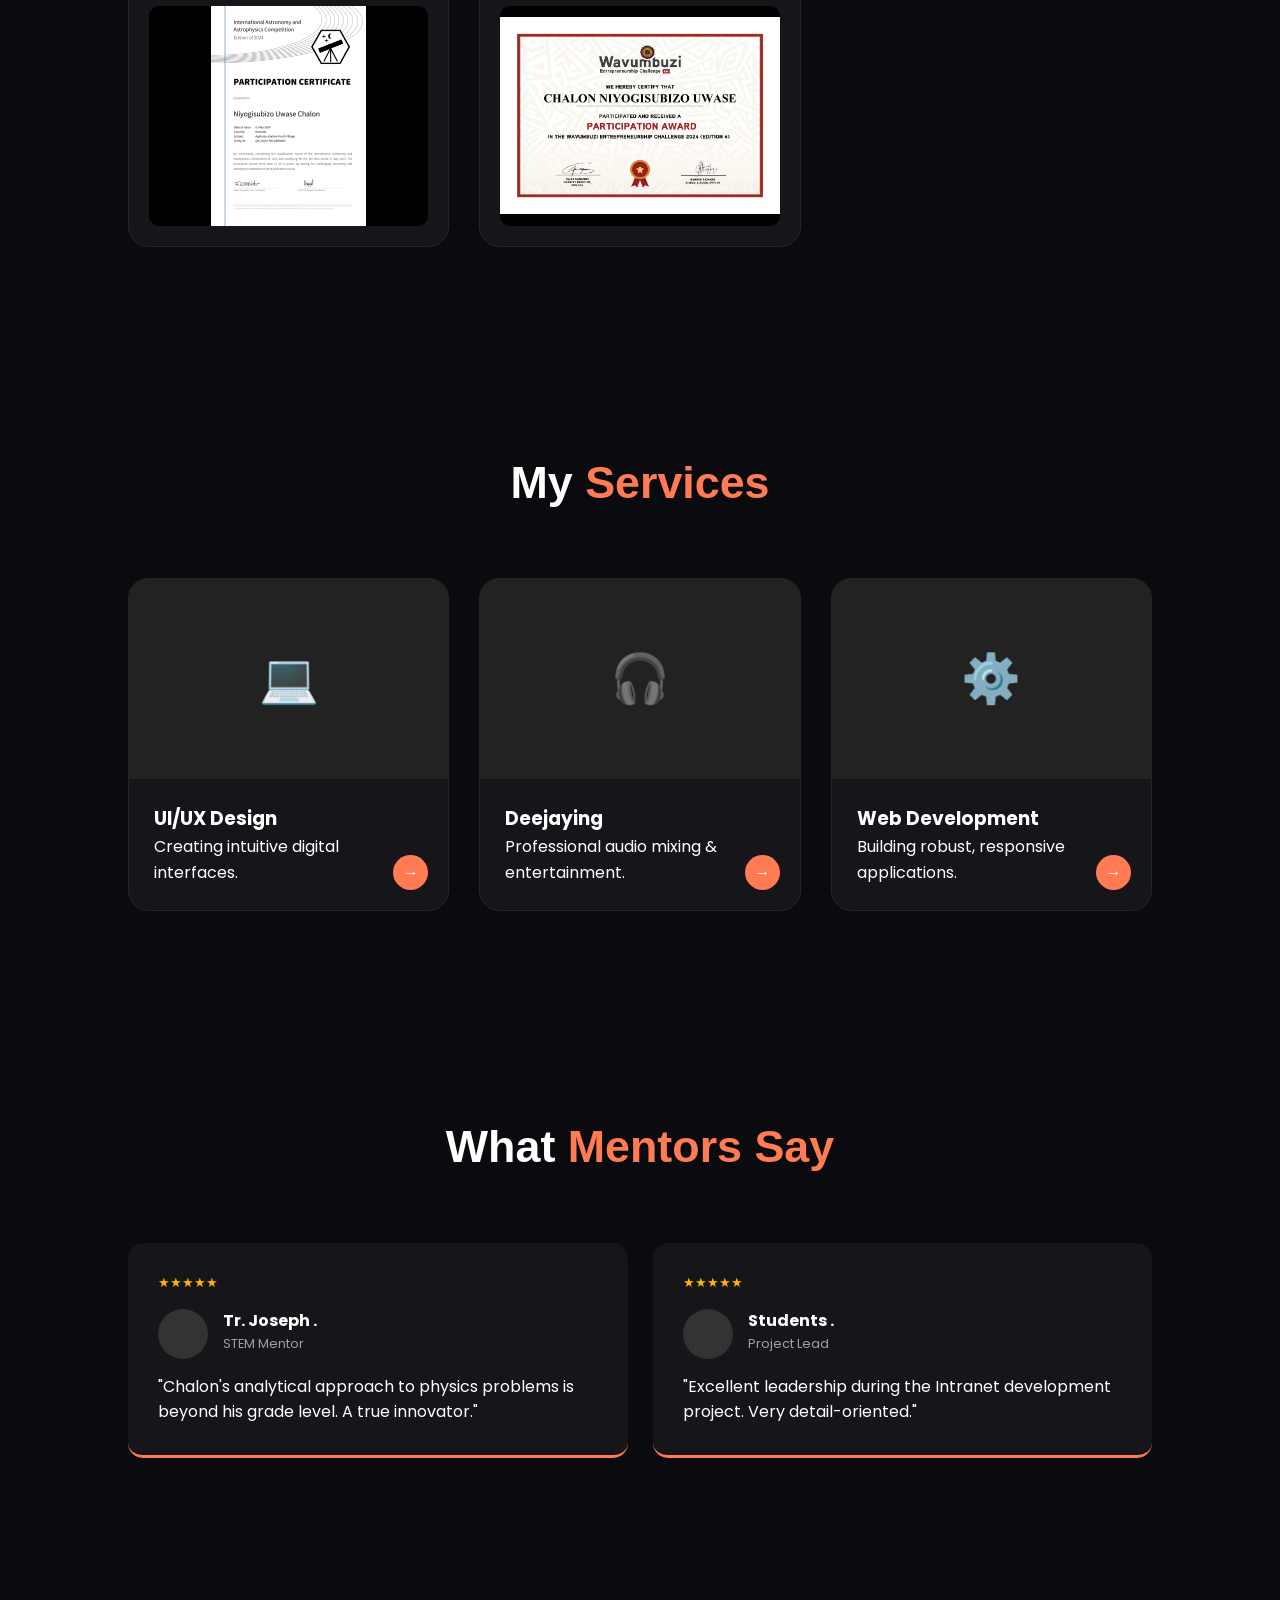
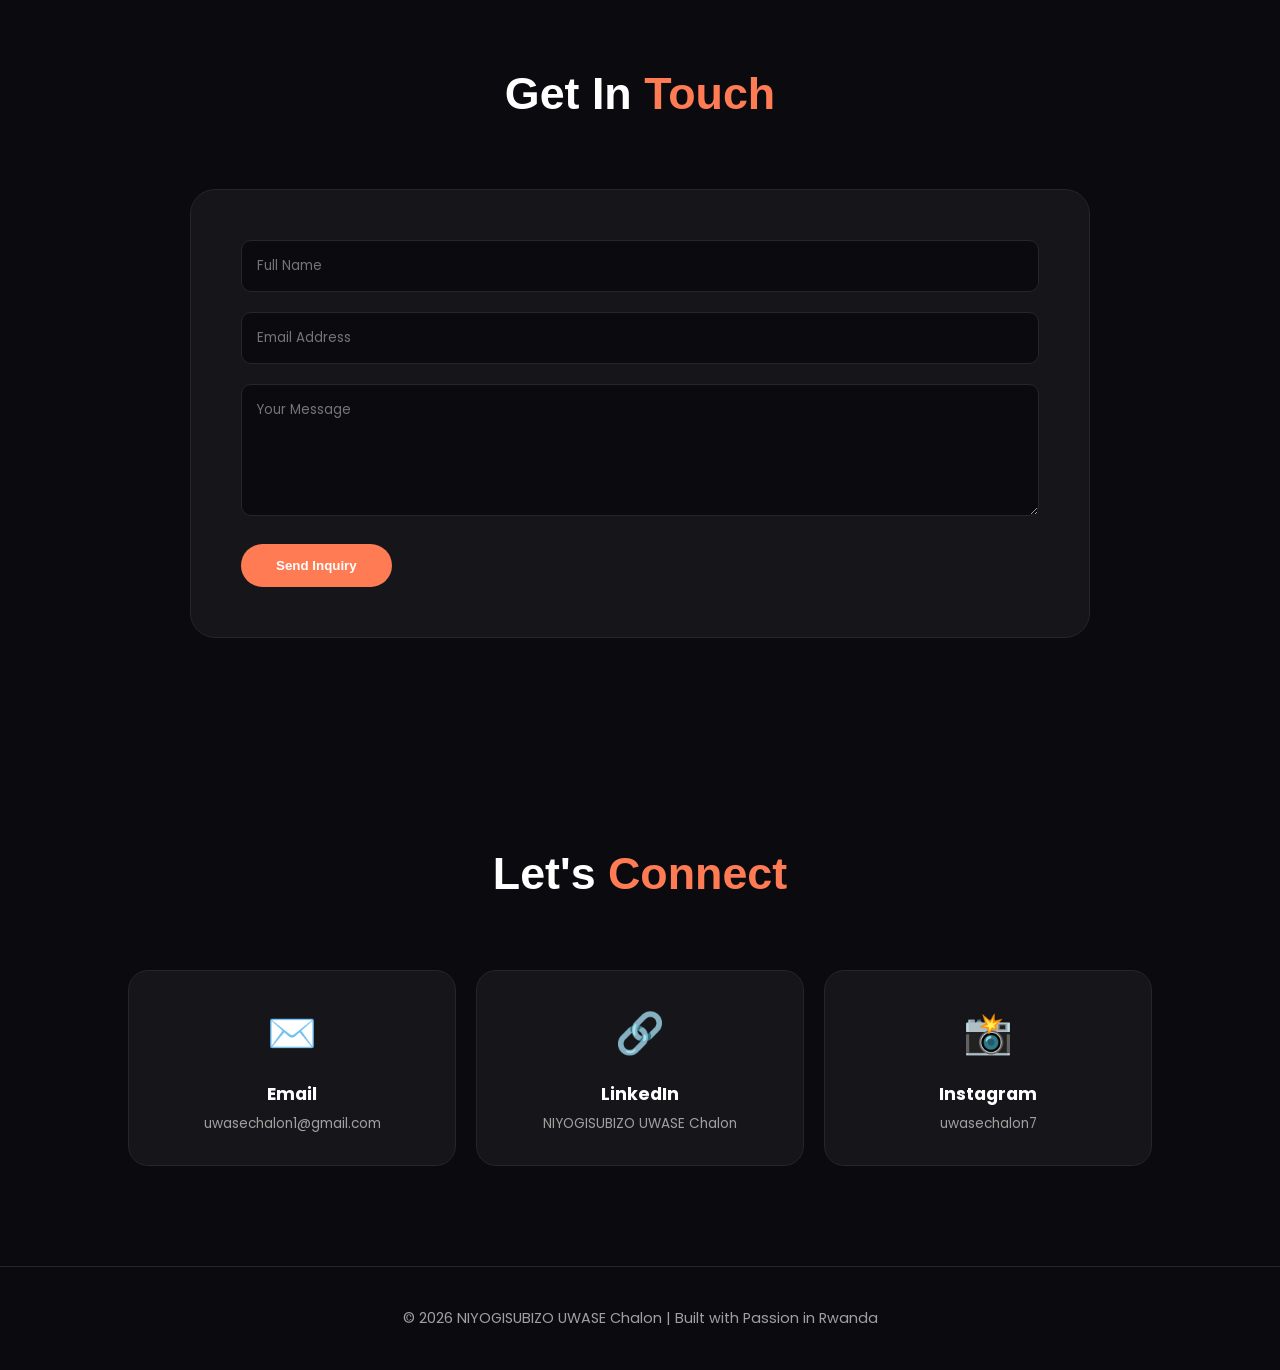
==== commit 98f0a9d3: "sdfghjkl;" ====
--- a/index.html
+++ b/index.html
@@ -3,745 +3,960 @@
 <head>
     <meta charset="UTF-8">
     <meta name="viewport" content="width=device-width, initial-scale=1.0">
-    <link href="https://fonts.googleapis.com/css2?family=Poppins:wght@400;500;600;700&display=swap" rel="stylesheet">
-    <link rel="stylesheet" href="https://cdnjs.cloudflare.com/ajax/libs/font-awesome/6.7.2/css/all.min.css" integrity="sha512-Evv84Mr4kqVGRNSgIGL/F/aIDqQb7xQ2vcrdIwxfjThSH8CSR7PBEakCr51Ck+w+/U6swU2Im1vVX0SVk9ABhg==" crossorigin="anonymous" referrerpolicy="no-referrer" />
-    <!-- <script src="script.js"></script> -->
-    <title>Document</title>
+    <title>NIYOGISUBIZO UWASE Chalon | E-Portfolio</title>
+    <link href="https://fonts.googleapis.com/css2?family=Poppins:wght@300;400;600;800&display=swap" rel="stylesheet">
     <style>
-        body{
+        :root {
+            --bg-dark: #0b0b0f;
+            --card-bg: #16161a;
+            --accent-orange: #ff7b54;
+            --text-white: #ffffff;
+            --text-gray: #a0a0a0;
+            --border-color: #262626;
+        }
+
+        * {
+            margin: 0;
+            padding: 0;
+            box-sizing: border-box;
             font-family: 'Poppins', sans-serif;
         }
-        .introduction{
-    background-color: #157232;
+
+        body {
+            background: var(--bg-dark);
+            color: var(--text-white);
+            scroll-behavior: smooth;
+            line-height: 1.6;
+        }
+
+        /* --- Navigation --- */
+        nav {
+            position: fixed;
+            width: 100%;
+            background: rgba(11, 11, 15, 0.98);
+            padding: 20px 8%;
+            display: flex;
+            justify-content: space-between;
+            align-items: center;
+            z-index: 1000;
+            border-bottom: 1px solid var(--border-color);
+        }
+
+        .logo-area { display: flex; align-items: center; gap: 12px; }
+        .logo-area h2 { font-size: 1.5rem; font-weight: 800; }
+        .logo-area span { color: var(--accent-orange); }
+        
+        #mine-thumb { 
+            width: 35px; height: 35px; border-radius: 50%; 
+            object-fit: cover; border: 1.5px solid var(--accent-orange); 
+        }
+
+        nav .links a {
+            color: var(--text-white);
+            text-decoration: none;
+            margin-left: 30px;
+            font-size: 0.9rem;
+            font-weight: 500;
+            transition: 0.3s;
+        }
+
+        nav .links a:hover { color: var(--accent-orange); }
+
+        /* --- Hero Section --- */
+        section { padding: 100px 10%; }
+
+        .hero {
+            min-height: 100vh;
+            display: flex;
+            align-items: center;
+            justify-content: space-between;
+            gap: 40px;
+        }
+
+        .hero-text { flex: 1.2; }
+        .hero-text h1 { font-size: 3.8rem; font-weight: 800; line-height: 1.1; margin-bottom: 20px; }
+        .hero-text h1 span { color: var(--accent-orange); }
+        .hero-text p { color: var(--text-gray); font-size: 1.1rem; margin-bottom: 35px; max-width: 90%; }
+
+        .hero-img-container {
+            flex: 0.8;
+            display: flex;
+            justify-content: center;
+            position: relative;
+        }
+
+        .chalon-main {
+            width: 380px;
+            height: 380px;
+            border-radius: 50%;
+            object-fit: cover;
+            border: 10px solid #1a1a1e;
+            outline: 2px solid var(--accent-orange);
+            box-shadow: 0 0 50px rgba(255, 123, 84, 0.15);
+        }
+
+        /* --- Buttons --- */
+        .btn {
+            display: inline-block;
+            padding: 14px 35px;
+            background: var(--accent-orange);
+            color: white;
+            font-weight: 600;
+            border-radius: 50px;
+            text-decoration: none;
+            transition: 0.4s;
+            border: none;
+            cursor: pointer;
+        }
+
+        .btn:hover {
+            transform: translateY(-3px);
+            box-shadow: 0 10px 25px rgba(255, 123, 84, 0.4);
+        }
+        /* --- Mission & Vision Dropdown --- */
+.dropdown {
+    position: relative;
+    display: inline-block;
+    width: 100%;
+    margin: 40px 0;
+    text-align: center;
+}
+
+.mission-btn {
+    background: var(--card-bg);
+    color: var(--text-white);
+    padding: 15px 40px;
+    font-size: 1.1rem;
+    font-weight: 600;
+    border: 1px solid var(--accent-orange);
+    border-radius: 50px;
+    cursor: pointer;
+    transition: 0.3s ease;
+    display: inline-flex;
+    align-items: center;
+    gap: 10px;
+}
+
+.mission-btn:hover {
+    background: var(--accent-orange);
+    box-shadow: 0 0 20px rgba(255, 123, 84, 0.4);
+}
+
+.dropdown-content {
+    display: none; /* Hidden by default */
+    background: var(--card-bg);
+    margin-top: 20px;
+    padding: 40px;
+    border-radius: 20px;
+    border: 1px solid var(--border-color);
+    text-align: left;
+    max-width: 800px;
+    margin-left: auto;
+    margin-right: auto;
+    box-shadow: 0 10px 30px rgba(0,0,0,0.5);
+    animation: fadeIn 0.5s ease;
+}
+
+/* Show when button is clicked */
+.dropdown.active .dropdown-content {
+    display: block;
+}
+
+.dropdown-content p {
+    color: var(--text-gray);
+    margin-bottom: 20px;
+    font-size: 1rem;
+    line-height: 1.8;
+}
+
+.dropdown-content p:first-child::before {
+    content: "MISSION: ";
+    color: var(--accent-orange);
+    font-weight: 800;
+}
+
+.dropdown-content p:last-child::before {
+    content: "VISION: ";
+    color: var(--accent-orange);
+    font-weight: 800;
+}
+
+@keyframes fadeIn {
+    from { opacity: 0; transform: translateY(-10px); }
+    to { opacity: 1; transform: translateY(0); }
+}
+
+        /* --- Skills Section --- */
+        .skills-grid {
+            display: grid;
+            grid-template-columns: repeat(auto-fit, minmax(200px, 1fr));
+            gap: 20px;
+            margin-top: 40px;
+        }
+
+        .skill-box {
+            background: var(--card-bg);
+            padding: 25px;
+            border-radius: 15px;
+            text-align: center;
+            border: 1px solid var(--border-color);
+        }
+
+        .skill-box h4 { margin-bottom: 15px; font-size: 0.9rem; }
+        
+        .progress-bar {
+            background: #262626;
+            height: 8px;
+            border-radius: 10px;
+            overflow: hidden;
+            position: relative;
+        }
+
+        .progress-fill {
+            background: var(--accent-orange);
+            height: 100%;
+            border-radius: 10px;
+        }
+
+        /* --- Cards --- */
+        .section-title { font-size: 2.8rem; text-align: center; margin-bottom: 60px; font-weight: 800; }
+        .section-title span { color: var(--accent-orange); }
+
+        .cards {
+            display: grid;
+            grid-template-columns: repeat(auto-fit, minmax(320px, 1fr));
+            gap: 30px;
+        }
+
+        .card {
+            background: var(--card-bg);
+            padding: 40px;
+            border-radius: 20px;
+            border: 1px solid var(--border-color);
+            transition: 0.3s ease;
+        }
+
+        .card:hover {
+            border-color: var(--accent-orange);
+            transform: translateY(-10px);
+            background: #1c1c21;
+        }
+
+        .card h3 { color: var(--accent-orange); margin-bottom: 15px; font-size: 1.3rem; }
+        .card p { color: var(--text-gray); font-size: 0.95rem; }
+        /* --- Services Section --- */
+.services-grid {
+    display: grid;
+    grid-template-columns: repeat(auto-fit, minmax(300px, 1fr));
+    gap: 30px;
+}
+
+.service-card {
+    background: var(--card-bg);
+    border-radius: 20px;
+    overflow: hidden;
+    border: 1px solid var(--border-color);
+    transition: 0.3s;
+}
+
+.service-img {
+    width: 100%;
+    height: 200px;
+    background: #222; /* Placeholder for your project images */
     display: flex;
+    align-items: center;
+    justify-content: center;
+    color: var(--accent-orange);
+    font-size: 3rem;
+}
+
+.service-info { padding: 25px; position: relative; }
+
+.service-info .arrow {
+    position: absolute;
+    right: 20px;
+    bottom: 20px;
+    background: var(--accent-orange);
+    width: 35px;
+    height: 35px;
+    border-radius: 50%;
     display: flex;
-    justify-content: space-between;
     align-items: center;
+    justify-content: center;
     color: white;
 }
-.chalon{
-    border-radius: 350px;
-    width: 400px;
-    height: 400px;
-    margin-top: 100px;
-    margin-left: 100px;
-}
-.explanation{
-    margin-left: 100px;
-}
-    .container {
-    width: 90%;
-    max-width: 1200px;
-    margin: 0 auto;
-}
-#Download{
-    background-color: transparent;
-    color: white;
-    border-radius: 100px;
-    width: 150px;
-    height: 50px;
-    border-style: solid;
-    border-color: white;
-}
-button:hover{
-    background-color: white;
-    color: black;
-}
-
-/* Navigation Bar - Assuming this CSS is already applied (from your provided style) */
-nav {
-
-    color: black;
-    padding: 10px 0;
+
+/* --- Testimonials Section --- */
+.testimonial-grid {
+    display: grid;
+    grid-template-columns: repeat(auto-fit, minmax(280px, 1fr));
+    gap: 25px;
+}
+
+.testimonial-card {
+    background: var(--card-bg);
+    padding: 30px;
+    border-radius: 15px;
+    border-bottom: 3px solid var(--accent-orange);
+}
+
+.stars { color: #ffb400; font-size: 0.8rem; margin-bottom: 15px; }
+.client-meta { display: flex; align-items: center; gap: 15px; margin-bottom: 15px; }
+.client-img { width: 50px; height: 50px; border-radius: 50%; background: #333; }
+.client-info h4 { font-size: 1rem; line-height: 1.2; }
+.client-info span { font-size: 0.8rem; color: var(--text-gray); }
+       /* ---- Certificates ---*/
+/* --- Certificate Section Styling --- */
+.card-certificates {
+    display: grid;
+    grid-template-columns: repeat(auto-fit, minmax(300px, 1fr));
+    gap: 30px;
+    margin-top: 40px;
+}
+
+.certificate {
+    background: var(--card-bg);
+    border-radius: 20px;
+    padding: 20px;
+    border: 1px solid var(--border-color);
+    transition: 0.4s ease;
+    text-align: center;
+    cursor: pointer; /* Shows it's clickable */
+}
+
+.certificate:hover {
+    border-color: var(--accent-orange);
+    transform: translateY(-10px);
+    box-shadow: 0 10px 30px rgba(255, 123, 84, 0.1);
+}
+
+.certificate h1 {
+    font-size: 1.2rem;
+    color: var(--text-white);
+    margin-bottom: 10px;
+}
+
+.certificate hr {
+    border: none;
+    height: 1px;
+    background: linear-gradient(to right, transparent, var(--accent-orange), transparent);
+    margin-bottom: 20px;
+    opacity: 0.6;
+}
+
+.certificate .img {
+    width: 100%;
+    height: 220px;
+    overflow: hidden;
+    border-radius: 10px;
+    background: #000;
+}
+
+.certificate .img img {
+    width: 100%;
+    height: 100%;
+    object-fit: contain;
+    transition: 0.5s;
+}
+
+/* --- Lightbox / Click-to-Expand --- */
+.lightbox {
+    display: none; /* Hidden by default */
     position: fixed;
+    z-index: 9999;
     top: 0;
     left: 0;
     width: 100%;
-    z-index: 1000;
-    box-shadow: 0 4px 6px rgba(0, 0, 0, 0.1);
-    background-color: white;
-}
-
-nav h1 {
-    margin: 0;
-    font-size: 24px;
-}
-
-nav ul {
-    list-style: none;
-    padding: 0;
+    height: 100%;
+    background: rgba(0, 0, 0, 0.95);
+    justify-content: center;
+    align-items: center;
+    cursor: zoom-out;
+}
+
+.lightbox img {
+    max-width: 90%;
+    max-height: 85%;
+    border: 2px solid var(--accent-orange);
+    border-radius: 10px;
+    box-shadow: 0 0 50px rgba(255, 123, 84, 0.2);
+    animation: zoomIn 0.3s cubic-bezier(0.175, 0.885, 0.32, 1.275);
+}
+
+@keyframes zoomIn {
+    from { transform: scale(0.5); opacity: 0; }
+    to { transform: scale(1); opacity: 1; }
+}
+
+.lightbox-close {
+    position: absolute;
+    top: 20px;
+    right: 40px;
+    color: var(--text-white);
+    font-size: 50px;
+    cursor: pointer;
+}
+        /* --- Contact --- */
+        .contact-container {
+            max-width: 900px;
+            margin: 0 auto;
+            background: var(--card-bg);
+            padding: 50px;
+            border-radius: 25px;
+            border: 1px solid var(--border-color);
+        }
+
+        .form-group input, .form-group textarea {
+            width: 100%;
+            background: #0b0b0f;
+            border: 1px solid var(--border-color);
+            padding: 15px;
+            color: white;
+            border-radius: 10px;
+            margin-bottom: 20px;
+            outline: none;
+        }
+
+        .form-group input:focus { border-color: var(--accent-orange); }
+
+        footer {
+            padding: 40px;
+            text-align: center;
+            border-top: 1px solid var(--border-color);
+            color: var(--text-gray);
+            font-size: 0.9rem;
+        }
+
+        /* Mobile Adjustments */
+        @media (max-width: 992px) {
+            .hero { flex-direction: column-reverse; text-align: center; padding-top: 150px; }
+            .hero-text h1 { font-size: 2.8rem; }
+            .chalon-main { width: 280px; height: 280px; }
+            nav .links { display: none; } /* Simplified for mobile */
+        }
+             /* ---- Skills ---*/
+    /* --- Skill Bars Styling --- */
+#all {
+    display: grid;
+    grid-template-columns: 1fr 1fr;
+    gap: 40px;
+    margin-top: 30px;
+}
+
+.skill-label {
+    font-weight: 600;
+    margin-bottom: 8px;
+    color: var(--text-white);
     display: flex;
     justify-content: space-between;
+}
+
+.skill-bar-container {
+    background: #1e1e24;
+    height: 12px;
+    border-radius: 10px;
+    margin-bottom: 25px;
+    overflow: hidden;
+    position: relative;
+}
+
+.skill-bar {
+    background: var(--accent-orange);
+    height: 100%;
+    width: 0%; /* Start at 0 for animation */
+    border-radius: 10px;
+    text-indent: -9999px; /* Hides the text inside the bar until we need it */
+    transition: width 1.5s cubic-bezier(0.1, 0.42, 0.41, 1);
+    box-shadow: 0 0 10px rgba(255, 123, 84, 0.3);
+}
+/* --- High-End Tech Stack --- */
+.tech-container {
+    display: grid;
+    grid-template-columns: repeat(auto-fit, minmax(120px, 1fr));
+    gap: 20px;
+    margin-top: 40px;
+}
+
+.tech-card {
+    background: rgba(22, 22, 26, 0.5);
+    backdrop-filter: blur(10px);
+    border: 1px solid var(--border-color);
+    padding: 25px 15px;
+    border-radius: 20px;
+    display: flex;
+    flex-direction: column;
     align-items: center;
-}
-
-nav ul li {
-    display: inline;
-    margin-left: 20px;
-}
-
-nav ul li a {
-    color: black;
+    gap: 15px;
+    transition: all 0.4s cubic-bezier(0.175, 0.885, 0.32, 1.275);
+    position: relative;
+    overflow: hidden;
+}
+
+/* Hover Effect: Glow and Lift */
+.tech-card:hover {
+    transform: translateY(-10px);
+    border-color: var(--accent-orange);
+    background: rgba(255, 123, 84, 0.05);
+    box-shadow: 0 10px 30px rgba(255, 123, 84, 0.15);
+}
+
+.tech-card img {
+    width: 45px;
+    height: 45px;
+    filter: drop-shadow(0 0 5px rgba(0,0,0,0.5));
+    transition: 0.3s;
+}
+
+.tech-card:hover img {
+    transform: scale(1.1) rotate(5deg);
+}
+
+.tech-card span {
+    font-size: 0.75rem;
+    font-weight: 700;
+    text-transform: uppercase;
+    letter-spacing: 1.5px;
+    color: var(--text-gray);
+    transition: 0.3s;
+}
+
+.tech-card:hover span {
+    color: var(--accent-orange);
+}
+
+/* Subtle floating animation */
+@keyframes float {
+    0% { transform: translateY(0px); }
+    50% { transform: translateY(-5px); }
+    100% { transform: translateY(0px); }
+}
+
+.tech-card:nth-child(odd) { animation: float 4s ease-in-out infinite; }
+.tech-card:nth-child(even) { animation: float 4s ease-in-out infinite 1s; }ent-orange);
+
+@media (max-width: 768px) {
+    #all { grid-template-columns: 1fr; }
+}
+/* --- Social Connect Section --- */
+.social-grid {
+    display: grid;
+    grid-template-columns: repeat(auto-fit, minmax(250px, 1fr));
+    gap: 20px;
+    margin-top: 40px;
+}
+
+.social-card {
+    background: var(--card-bg);
+    border: 1px solid var(--border-color);
+    padding: 30px;
+    border-radius: 20px;
+    display: flex;
+    flex-direction: column;
+    align-items: center;
     text-decoration: none;
-    padding: 8px 12px;
-    transition: background-color 0.3s ease, color 0.3s ease;
-    border-radius: 5px;
-    font-weight: 500;
-}
-
-nav ul li a:hover {
-    color:#157232;
+    transition: all 0.4s ease;
+}
+
+.social-card:hover {
+    border-color: var(--accent-orange);
+    transform: translateY(-10px);
+    background: rgba(255, 123, 84, 0.05);
+    box-shadow: 0 15px 30px rgba(0, 0, 0, 0.4);
+}
+
+.social-icon {
+    font-size: 2.5rem;
+    margin-bottom: 15px;
+    transition: 0.3s;
+}
+
+.social-card:hover .social-icon {
+    transform: scale(1.2);
+    filter: drop-shadow(0 0 10px var(--accent-orange));
+}
+
+.social-card h3 {
+    color: var(--text-white);
+    font-size: 1.1rem;
+    margin-bottom: 5px;
+}
+
+.social-card span {
+    color: var(--text-gray);
+    font-size: 0.85rem;
+}
+
+.social-card:hover h3 {
+    color: var(--accent-orange);
+}
+    </style>
+</head>
+
+<body>
+
+<nav>
+    <div class="logo-area">
+        <img id="mine-thumb" src="Ikkk.jpg" alt="Chalon">
+        <h2>Chalon<span>.</span></h2>
+    </div>
+    <div class="links">
+        <a href="#home">Home</a>
+        <a href="#purpose-dropdown">About</a>
+        <a href="#projects">Projects</a>
+        <a href="#certificates">Certificates</a>
+        <a href="#contact">Contact</a>
+    </div>
+</nav>
+
+<section class="hero" id="home">
+    <div class="hero-text">
+        <h1>Hi, I'm <span>Chalon</span></h1>
+        <p>A Grade 12 student specializing in <strong>Mathematics, Computer Science, and Physics</strong>. I build technology driven by innovation and real-world impact.</p>
+        <a href="#projects" class="btn">View My Work</a>
+    </div>
+    <div class="hero-img-container">
+        <img class="chalon-main" src="Ikkk.jpg" alt="NIYOGISUBIZO UWASE Chalon">
+    </div>
+</section>
+<section id="purpose-dropdown" style="padding-top: 0; padding-bottom: 50px;">
+    <div class="dropdown" id="missionDropdown">
+        <button class="mission-btn" onclick="toggleMission()">
+            Mission & Vision <span id="arrow">▼</span>
+        </button>
+        <div class="dropdown-content">
+            <p>My mission is to use technology and innovation to solve real-world problems. I am dedicated to applying my skills in coding, 
+            electronics, and problem-solving to create solutions that improve lives, empower others, and contribute positively to my 
+            community and the world beyond. I believe that technology has the power to bridge gaps, inspire change, and create a 
+            better future for everyone.</p>
+            
+            <p>My vision is to leverage innovation and technology as powerful tools to drive positive change. By applying my skills in 
+            coding and electronics, I aim to create impactful solutions that address real-world challenges and benefit communities. 
+            As I continue to grow in both education and technology, my ultimate goal is to contribute to projects that make a meaningful 
+            and lasting difference in the lives of others.</p>
+        </div>
+    </div>
+</section>
+<section id="skills">
+    <h2 class="section-title">Technical <span>Skills</span></h2>
+    <div id="all">
+        <div class="first">
+            <div class="skill-label">HTML <span>80%</span></div>
+            <div class="skill-bar-container">
+                <div class="skill-bar" data-width="80%"></div>
+            </div>
+
+            <div class="skill-label">Python <span>70%</span></div>
+            <div class="skill-bar-container">
+                <div class="skill-bar" data-width="70%"></div>
+            </div>
+
+            <div class="skill-label">JavaScript <span>40%</span></div>
+            <div class="skill-bar-container">
+                <div class="skill-bar" data-width="40%"></div>
+            </div>
+        </div>
+
+        <div class="second">
+            <div class="skill-label">PHP <span>50%</span></div>
+            <div class="skill-bar-container">
+                <div class="skill-bar" data-width="50%"></div>
+            </div>
+
+            <div class="skill-label">CSS <span>80%</span></div>
+            <div class="skill-bar-container">
+                <div class="skill-bar" data-width="80%"></div>
+            </div>
+
+            <div class="skill-label">C++ <span>60%</span></div>
+            <div class="skill-bar-container">
+                <div class="skill-bar" data-width="60%"></div>
+            </div>
+        </div>
+    </div>
+</section>
+<section id="tech-stack" style="padding-top: 0;">
+    <h3 style="text-align: center; color: var(--accent-orange); font-size: 0.9rem; margin-bottom: 30px; letter-spacing: 4px; font-weight: 800;">ENGINEERING TOOLS</h3>
     
-}
-#mine{
-    width: 400px;
-    height: 400px;
-    margin-top: 100px;
-    margin-left: 20px;
-    border-radius: 10px;
-}
-.alone{
-    display: flex;
-    justify-content: space-between;
-    align-items: center;
-}
-.details{
-    margin-left: 50px;
-}
-.dropdown {
-  position: relative;
-  display: inline-block;
-  
-}
-
-.dropdown-content {
-  display: none;
-  position: absolute;
-  background-color: #f9f9f9;
-  min-width: 700px;
-  box-shadow: 0px 8px 16px 0px rgba(0,0,0,0.2);
-  padding: 12px 16px;
-  z-index: 1;
-}
-
-.dropdown:hover .dropdown-content {
-  display: block;
-}
-.mission{
-    width: 180px;
-    height: 100px;
-    border-radius: 20px;
-    margin-left: 50px;
-    margin-top: 50px;
-    background-color: transparent;
-    font-family: 'Poppins', sans-serif;
-    font-size: 22px;
-    font-weight: bold;
-    border-style: solid;
-    background-color: #157232;
-    border: transparent;
-    color: white;
-}
-.me{
-    font-family: 'Poppins', sans-serif;
-    font-size: 30px;
-    text-align: center;
-    color: #157232;
-    margin-top: 130px;
-}
-.graduate{
-    width: 50px;
-    height: 50px;
-}
-.header{
-    display: flex;
-    /* justify-content: space-between; */
-    align-items: center;
-
-}
-.education{
-    width: 600px;
-}
-.experience{
-    width: 600px;
-}
-#all{
-    display: flex;
-    justify-content: space-between;
-    align-items: center;
-}
-.myName {
-    display: flex;
-    gap: 8px;
-}
-
-.myName span {
-    opacity: 0;
-    transform: translateY(10px);
-    animation: fadeInUp 0.5s ease forwards;
-}
-
-@keyframes fadeInUp {
-    from {
-        opacity: 0;
-        transform: translateY(10px);
-    }
-    to {
-        opacity: 1;
-        transform: translateY(0);
-    }
-}
-
-/* Add delays for each word */
-.myName span:nth-child(1) { animation-delay: 0s; }
-.myName span:nth-child(2) { animation-delay: 0.2s; }
-.myName span:nth-child(3) { animation-delay: 0.4s; }
-.myName span:nth-child(4) { animation-delay: 0.6s; }
-.myName span:nth-child(5) { animation-delay: 0.8s; }
-.myName span:nth-child(6) { animation-delay: 0.10s; }
-.myName span:nth-child(7) { animation-delay: 0.12s; }
-.myName span:nth-child(8) { animation-delay: 0.14s; }
-.myName span:nth-child(9) { animation-delay: 0.16s; }
-.myName span:nth-child(10) { animation-delay: 0.18s; }
-.myName span:nth-child(11) { animation-delay: 0.20s; }
-.myName span:nth-child(12) { animation-delay: 0.22s; }
-.myName span:nth-child(13) { animation-delay: 0.24s; }
-.myName span:nth-child(14) { animation-delay: 0.26s; }
-.myName span:nth-child(15) { animation-delay: 0.28s; }
-.myName span:nth-child(16) { animation-delay: 0.30s; }
-.myName span:nth-child(17) { animation-delay: 0.32s; }
-.myName span:nth-child(18) { animation-delay: 0.34s; }
-.myName span:nth-child(19) { animation-delay: 0.36s; }
-.myName span:nth-child(20) { animation-delay: 0.38s; }
-.myName span:nth-child(21) { animation-delay: 0.40s; }
-.myName span:nth-child(22) { animation-delay: 0.42s; }
-.myName span:nth-child(23) { animation-delay: 0.44s; }
-.exper{
-    text-align: center;
-    color: #157232;
-}
-.skill-bar-container {
-  width: 500px;
-  background-color: #f0f0f0;
-  margin-bottom: 15px;
-  border-radius: 5px;
-  overflow: hidden;
-  border-radius: 20px;
-}
-
-.skill-bar {
-  height: 20px;
-   /* Blue color */
-  color: white;
-  text-align: right;
-  padding-right: 10px;
-  line-height: 20px;
-  border-radius: 5px;
-  width: 0; /* Initial width is 0 for animation */
-  transition: width 1s ease-in-out; /* Add transition for smooth animation */
-}
-
-.skill-label {
-  font-weight: bold;
-  margin-bottom: 5px;
-  display: block;
-}
-#all{
-    display: flex;
-    align-items: center;
-    justify-content: space-between;
-}
-#skill-bar-1{
-    background-color: #157232;
-}
-#skill-bar-2{
-    background-color: rgb(235, 3, 3);
-}
-#skill-bar-3{
-    background-color: rgb(10, 10, 10);
-}
-#skill-bar-4{
-    background-color: darkblue;
-}
-#skill-bar-5{
-    background-color: rgb(255, 251, 0);
-}
-.classes{
-    text-align: center;
-    color: #157232;
-}
-#quality{
-    margin-top: 50px;
-}
-.skills-grid {
-    display: flex;
-    justify-content: center;
-    padding: 1em 0;
-    gap: 1em;
-}
-
-.skill-card {
-  background: #fff;
-  padding: 20px;
-  border-radius: 10px;
-  box-shadow: 0 4px 15px rgba(0, 0, 0, 0.1);
-  text-align: center;
-  transition: transform 0.3s ease, box-shadow 0.3s ease;
-}
-
-.skill-card:hover {
-  transform: translateY(-10px);
-  box-shadow: 0 8px 25px rgba(0, 0, 0, 0.2);
-}
-
-.skill-icon img {
-  width: 60px;
-  height: 60px;
-  margin-bottom: 15px;
-  transition: transform 0.3s ease;
-}
-
-.skill-card:hover .skill-icon img {
-  transform: scale(1.1);
-}
-
-.skill-card h4 {
-  font-size: 20px;
-  color: #2c3e50;
-  margin: 0;
-}
-
-@keyframes skill-bar{
-    0% {
-        width : 0%;
-    }
-    20%{
-        width: 20%;
-    }
-    100%{
-        width: 100%;
-    }
-}
-iframe{
-    height: 100px;
-}
-.cert{
-    width: 300px;
-}
-
-#activities{
-    padding: 1em 2em;
-}
-
-.card-certificates{
-    display: grid;
-    grid-template-columns: repeat(3,1fr);
-    gap: 1em;
-}
-
-.card-certificates h1{
-    color: #157232;
-}
-
-.certificate{
-    background: #FAF9F6;
-    padding: 1em;
-    border-radius: 1em;
-}
-
-.certificate .img{
-    width: 100%;
-    /* height: auto; */
-    /* background-color: red; */
-}
-
-.certificate .img img{
-    width: 100%;
-    border-radius: 10px;
-    height: 20em;
-    overflow: hidden;
-}
-.image {
-      filter: hue-rotate(320deg); /* Rotates the hue by 90 degrees, changing the image's colors */
-      transition: filter 0.3s ease;
-    }
-
-.image:hover {
-      filter: hue-rotate(180deg); /* Changes color when the image is hovered */
-    }
-.service{
-    display: grid;
-    grid-template-columns: repeat(3,1fr);
-    gap: 1em;
-}
-.services{
-    background: #FAF9F6;
-    padding: 1em;
-    border-radius: 1em;
-}
-.service-services h1{
-    color: #157232;
-}
-.change{
-    display: flex;
-    justify-content: center;
-    align-items: left;
-}
-.inputs{
-    display: grid;
-    margin-left: 250px;
- 
-}
-.names{
-    width: 100%;
-    display: flex;
-    gap: 10px;
-    height: 35px;
-    border-radius: 25px;
-    margin-top: 50px;
-}
-.input1 {
-    width: 20rem;
-    height: 40px;
-    border-radius: 20px;
-}
-.fororo{
-    width: 30%;
-    margin-left: 50px;
-}
-.input2{
-    margin-top: 50px;
-    width: 660px;
-}
-textarea {
-    border-radius: 20px;
-    margin-top: 50px;
-}
-footer {
-    background: #157232;
-    color: #fff;
-    text-align: center;
-    padding: 20px 0;
-    margin-top: 60px;
-}
-#linkB{
-    text-decoration: none;
-    color: white;
-    font-weight: bold;
-}
-#all{
-    margin-left: 50px;
-}
-
-</style>
-</head>
-<body>
-<section id="home" class="hero">
-    <div class="introduction">
-        <img class="chalon" src="Ikkk.jpg" alt="chalon">
-        <div class="explanation">
-            <h2 class="myName">
-                <!-- <i class="fas fa-circle" style="color:red"></i> -->
-                 <img src="icons8-fibonacci-circles-50.png" alt="double circles">  
-                <span>M</span><span>E</span><span>E</span><span>T</span> <span> </span>
-                <span>N</span><span>I</span><span>Y</span><span>O</span><span>G</span><span>I</span><span>S</span><span>U</span><span>B</span><span>I</span><span>Z</span><span>O</span>
-                <span>U</span><span>W</span><span>A</span><span>S</span><span>E</span>
-                <span>C</span><span>h</span><span>a</span><span>l</span><span>o</span><span>n</span>
-            </h2>
-      <p>
-        As a passionate young coder, I aim to shape the world through technology. A Grade 11 student, 
-        I embrace new challenges and continually seek to grow. Through projects like the ASYV Intranet,
-        I’m committed to creating meaningful solutions that inspire change and benefit the community.
-      </p>
-      <button id="Download"><a id="linkB" href="pictures/resume-images-0.jpg" download="pictures/resume-images-0.jpg" class="download-btn">Download CV</a></button>
-        </div>
-       
+    <div class="tech-container">
         
-    </div>
-    <nav>
-        <div class="container">
-            
-            <ul>
-                <h1>E-PORTIFOLIO</h1>
-                <li><a href="#home">Home</a></li>
-                <li><a href="#about">About</a></li>
-                <li><a href="#quality">Quality</a></li>
-                <li><a href="#skills">Skills</a></li>
-                <li><a href="#activities">Certificates</a></li>
-                <li><a href="#portfolio">Portfolio</a></li>
-                <li><a href="#review">Review</a></li>
-                <li><a href="#blog">Blog</a></li>
-                <li><a href="#contact">Contact</a></li>
-                
-            </ul>
-        </div>
-    </nav>
+        <div class="tech-card">
+            <img src="https://cdn.jsdelivr.net/gh/devicons/devicon/icons/vscode/vscode-original.svg" alt="VS Code">
+            <span>VS Code</span>
+        </div>
+
+        <div class="tech-card">
+            <img src="https://cdn.jsdelivr.net/gh/devicons/devicon/icons/github/github-original.svg" alt="GitHub" style="filter: invert(1);">
+            <span>GitHub</span>
+        </div>
+
+        <div class="tech-card">
+            <img src="https://cdn.jsdelivr.net/gh/devicons/devicon/icons/arduino/arduino-original.svg" alt="Arduino">
+            <span>Arduino</span>
+        </div>
+
+
+        <div class="tech-card">
+            <img src="https://cdn.jsdelivr.net/gh/devicons/devicon/icons/mysql/mysql-original.svg" alt="MySQL">
+            <span>SQL DB</span>
+        </div>
+
+        <div class="tech-card">
+            <img src="https://cdn.jsdelivr.net/gh/devicons/devicon/icons/figma/figma-original.svg" alt="Figma">
+            <span>Figma</span>
+        </div>
+
+    </div>
 </section>
-<!-- ABOUT SECTION -->  
-<section id="about">
-    <h1 class="me">ABOUT ME</h1>
-    <div class="alone">
-       
-        <img id="mine" src="pictures/chalon.png" alt="chalon">
-        <div class="details">
-            <p class="intro-text">
-                Hello! I’m <span class="highlight">NIYOGISUBIZO UWASE Chalon</span>, a passionate and driven Grade 11 student with a deep love for technology and innovation. 
-                From a young age, I’ve been fascinated by how technology can solve real-world problems and improve lives. 
-                Whether it’s coding, electronics, or STEM projects, I’m always eager to learn, grow, and contribute to meaningful solutions.
-              </p>
-            <div class="dropdown">
-            <button class="mission">Mission & Vision</button>
-            <div class="dropdown-content">
-                <p>My mission is to use technology and innovation to solve real-world problems. I am dedicated to applying my skills in coding, 
-                    electronics, and problem-solving to create solutions that improve lives, empower others, and contribute positively to my 
-                    community and the world beyond. I believe that technology has the power to bridge gaps, inspire change, and create a 
-                    better future for everyone.</p>
-                <p>My vision is to leverage innovation and technology as powerful tools to drive positive change. By applying my skills in 
-                    coding and electronics, I aim to create impactful solutions that address real-world challenges and benefit communities. 
-                    As I continue to grow in both education and technology, my ultimate goal is to contribute to projects that make a meaningful 
-                    and lasting difference in the lives of others.</p>
+<section id="projects">
+    <h2 class="section-title">Featured <span>Projects</span></h2>
+    <div class="cards">
+        <div class="card">
+            <h3>🔌 Network Engineering</h3>
+            <p>Designed and tested RJ45 Ethernet cables using T568B standards. Diagnosed signal transmission issues during Project Based Learning.</p>
+        </div>
+        <div class="card">
+            <h3>📊 ASYV Intranet</h3>
+            <p>Developed a comprehensive internal website for my school aimed at improving student communication and awareness.</p>
+        </div>
+        <div class="card">
+            <h3>💻 Database Logic</h3>
+            <p>Implemented advanced SQL queries including string manipulation and logical filtering for structured data analysis.</p>
+        </div>
+    </div>
+</section>
+
+<div id="lightbox" class="lightbox" onclick="closeLightbox()">
+    <span class="lightbox-close">&times;</span>
+    <img id="lightbox-img" src="">
+</div>
+
+<section id="activities">
+    <h2 class="section-title">Academic & Professional <span>Certificates</span></h2>
+    <div class="card-certificates">
+        
+        <div class="certificate" onclick="openLightbox('pictures/freeCode_page-0001.jpg')">
+            <h1>FreeCode Camp</h1>
+            <hr>
+            <div class="img">
+                <img src="pictures/freeCode_page-0001.jpg" alt="FreeCode Camp">
+            </div>
+        </div>
+
+        <div class="certificate" onclick="openLightbox('Chalon_page-0001.jpg')">
+            <h1>CMU CS Graphics</h1>
+            <hr>
+            <div class="img">
+                <img src="Chalon_page-0001.jpg" alt="CMU CS Graphics">
+            </div>
+        </div>
+
+        <div class="certificate" onclick="openLightbox('sololearn_page-0001.jpg')">
+            <h1>SoloLearn</h1>
+            <hr>
+            <div class="img">
+                <img src="sololearn_page-0001.jpg" alt="SoloLearn">
+            </div>
+        </div>
+
+        <div class="certificate" onclick="openLightbox('pictures/ASTRONOMY-copy-0_page-0001.jpg')">
+            <h1>IAAC Astronomy</h1>
+            <hr>
+            <div class="img">
+                <img src="pictures/ASTRONOMY-copy-0_page-0001.jpg" alt="IAAC">
+            </div>
+        </div>
+
+        <div class="certificate" onclick="openLightbox('pictures/wavumbuzi_page-0001.jpg')">
+            <h1>Wavumbuzi</h1>
+            <hr>
+            <div class="img">
+                <img src="pictures/wavumbuzi_page-0001.jpg" alt="Wavumbuzi">
+            </div>
+        </div>
+
+    </div>
+</section>
+<section id="services">
+    <h2 class="section-title">My <span>Services</span></h2>
+    <div class="services-grid">
+        <div class="service-card">
+            <div class="service-img">💻</div>
+            <div class="service-info">
+                <h3>UI/UX Design</h3>
+                <p>Creating intuitive digital interfaces.</p>
+                <div class="arrow">→</div>
+            </div>
+        </div>
+        <div class="service-card">
+            <div class="service-img">🎧</div>
+            <div class="service-info">
+                <h3>Deejaying</h3>
+                <p>Professional audio mixing & entertainment.</p>
+                <div class="arrow">→</div>
+            </div>
+        </div>
+        <div class="service-card">
+            <div class="service-img">⚙️</div>
+            <div class="service-info">
+                <h3>Web Development</h3>
+                <p>Building robust, responsive applications.</p>
+                <div class="arrow">→</div>
+            </div>
+        </div>
+    </div>
+</section>
+
+<section id="testimonials">
+    <h2 class="section-title">What <span>Mentors Say</span></h2>
+    <div class="testimonial-grid">
+        <div class="testimonial-card">
+            <div class="stars">★★★★★</div>
+            <div class="client-meta">
+                <div class="client-img"></div>
+                <div class="client-info">
+                    <h4>Tr. Joseph .</h4>
+                    <span>STEM Mentor</span>
                 </div>
             </div>
-
-        </div>
-    </div>
-</section>  
-<!-- EDUCATION AND EXPERIENCE SECTION -->  
- <section id="quality">
-    <h1 class="exper">EDUCATION & EXPERIENCE</h1>
-    <div id="all">
-    <div>
-        <div class="header">
-            <h2>MY EDUCATION</h2>
-            <img class="graduate" src="pictures/graduate.jpg" alt="graduate">
-        </div>
-        <h4>Grade 11 Student | Mathematics, Computer Science & Physics</h2>
-        <p class="education">As a dedicated student with a passion for problem-solving and innovation, I immerse myself in the fascinating world of Mathematics, Computer Science, and Physics. These subjects fuel my curiosity and empower me to explore technology’s role in shaping the future.</p>
-    </div>
-    <div class="experience">
-        <h4>MY EXPERIENCE</h4>
+            <p>"Chalon's analytical approach to physics problems is beyond his grade level. A true innovator."</p>
+        </div>
+        <div class="testimonial-card">
+            <div class="stars">★★★★★</div>
+            <div class="client-meta">
+                <div class="client-img"></div>
+                <div class="client-info">
+                    <h4>Students .</h4>
+                    <span>Project Lead</span>
+                </div>
+            </div>
+            <p>"Excellent leadership during the Intranet development project. Very detail-oriented."</p>
+        </div>
+    </div>
+</section>
+<section id="contact">
+    <h2 class="section-title">Get In <span>Touch</span></h2>
+    <div class="contact-container">
+        <form id="contactForm" action="https://formspree.io/f/xdaldgnq" method="POST">
+            <div class="form-group">
+                <input type="text" name="name" placeholder="Full Name" required>
+                <input type="email" name="email" placeholder="Email Address" required>
+                <textarea name="message" rows="5" placeholder="Your Message" required></textarea>
+            </div>
+            <button type="submit" class="btn">Send Inquiry</button>
+        </form>
+        <p id="confirmationMessage" style="color:var(--accent-orange); margin-top:20px; display:none; text-align:center; font-weight:600;">
+            ✅ Message sent successfully!
+        </p>
+    </div>
+</section>
+<section id="connect">
+    <h2 class="section-title">Let's <span>Connect</span></h2>
+    <div class="social-grid">
         
-        <div class="expo" style="display: flex; align-items: center; justify-content: space-around;">
-            <!-- <div>
-                <hr style="height: 500px; margin-right: 50px; width: 5px; background-color: #157232;"><img src="circle.png" alt="circle" width="25px" height="20px" top="'-200px" left="'-10px"></hr>
-                
-            </div> -->
-            <img src="pictures/joiner.png" alt="">
-            <div>
-                <p>I played basketball for two years, where I developed teamwork, discipline, and leadership skills. It taught me the importance of collaboration and perseverance.</p>
-                <p>I have a passion for electronics and enjoy working on projects that involve circuits, sensors, and innovative solutions to real-world problems.</p>
-                <p>I enjoy creating visually appealing designs through the skills I gained from CMU CS ACADEMICS. Graphic design allows me to express my creativity and attention to detail.</p>
-                <p> Playing chess has sharpened my strategic thinking, problem-solving, and decision-making skills. It’s a game I truly enjoy and continuously learn from.</p>
-                <p> As the secretary of He for She, I contribute to promoting gender equality and empowering women through organizing events, managing communications, and supporting initiatives.</p>
-            </div>
-        </div>
-    </div>
-</div>
- </section>
-<!-- SKILLS SECTION -->  
-<section id="skills">
-    <div>
-        <h1 class="exper" style="margin-top: 50px;">MY SKILLS</h1>
-        <div>
-            <div id="all">
-                <div class="first">
-                  <div class="skill-label">HTML</div>
-                  <div class="skill-bar-container">
-                    <div id="skill-bar-1" class="skill-bar" data-width="80">0%</div>
-                  </div>
-                
-                  <div class="skill-label">Python</div>
-                  <div class="skill-bar-container">
-                    <div id="skill-bar-2" class="skill-bar" data-width="70">0%</div>
-                  </div>
-                
-                  <div class="skill-label">JavaScript</div>
-                  <div class="skill-bar-container">
-                    <div id="skill-bar-3" class="skill-bar" data-width="40">0%</div>
-                  </div>
-                </div>
-                <div class="second">
-                  <div class="skill-label">PHP</div>
-                  <div class="skill-bar-container">
-                    <div id="skill-bar-4" class="skill-bar" data-width="50">0%</div>
-                  </div>
-                  <div class="skill-label">CSS</div>
-                  <div class="skill-bar-container">
-                    <div id="skill-bar-1" class="skill-bar" data-width="80">80%</div>
-                  </div>
-                
-                  <div class="skill-label">C++</div>
-                  <div class="skill-bar-container">
-                    <div id="skill-bar-5" class="skill-bar" data-width="60">0%</div>
-                  </div>
-                </div>
-                </div>
-                <!-- SKILLS SECTION -->  
-                <section id="activities">
-                    <h1 class="exper">CERTIFICATES</h1>
-                    <div class="card-certificates">
-                        <div class="certificate">
-                            <h1>FreeCode Camp</h1>
-                            <hr>
-                            <div class="img">
-                                <img src="pictures/freeCode_page-0001.jpg">
-                            </div>
-                        </div>
-                        <div class="certificate">
-                            <h1>CMU CS Graphics</h1>
-                            <hr>
-                            <div class="img">
-                                <img src="Chalon_page-0001.jpg">
-                            </div>
-                        </div>
-                        <div class="certificate">
-                            <h1>SoloLearn</h1>
-                            <hr>
-                            <div class="img">
-                                <img src="sololearn_page-0001.jpg">
-                            </div>
-                        </div>
-                        <div class="certificate">
-                            <h1>IAAC</h1>
-                            <hr>
-                            <div class="img">
-                                <img src="pictures/ASTRONOMY-copy-0_page-0001.jpg" alt="">
-                            </div>
-                        </div>
-                        <div class="certificate">
-                            <h1>Wavumbuzi</h1>
-                            <hr>
-                            <div class="img">
-                                <img src="pictures/wavumbuzi_page-0001.jpg" alt="">
-                            </div>
-                        </div>
-                        <div class="certificate">
-                            <h1>IAAC</h1>
-                            <hr>
-                            <div class="img">
-                                <img src="pictures/ASTRONOMY-copy-0_page-0001.jpg" alt="">
-                            </div>
-                        </div>
-                    </div>
-                    
-                </section> 
-            </div>
-        </div>
-    </section>
- <!-- SECTION OF SERVICES -->
- <section>
-    <h1 class="me">SERVICES</h1>
-    <div class="service">
-        <div class="services">
-            <div class="change">
-                <img class="image" src="website.png" alt="webDisigning">
-                <h4>Web Design</h2>
-            </div>
-            <p>Lorem ipsum, dolor sit amet consectetur adipisicing elit. Officia quisquam non consequatur? Earum quo cum delectus possimus perferendis fuga perspiciatis alias, numquam similique animi unde, magni obcaecati aliquam facere corporis.</p>
-        </div>
-        <div class="services">
-            <div class="change">
-                <img class="image" src="games.png" alt="gamesDevelopment">
-                <h4>Online Games Devlopment</h2>
-            </div>
-            <p>Lorem, ipsum dolor sit amet consectetur adipisicing elit. Tempore itaque quis dolor quo saepe omnis esse est error? Molestias, similique non! Ullam aut aliquam hic voluptatum deserunt explicabo accusantium dolorum?</p>
-        </div>
-        <div class="services">
-            <div class="change">
-                <img class="image" src="writing.png" alt="webDevelopment">
-                <h4>Web Development</h2>
-            </div>
-            <p>Lorem ipsum dolor sit amet consectetur adipisicing elit. Mollitia ipsa est tempora, asperiores explicabo enim, ratione iste dolor doloribus pariatur natus aliquam saepe cumque hic aperiam. Id, voluptatem. Distinctio, voluptate!</p>
-        </div>
-
-    </div>
-  </section>
-
-  <!-- CONTACT SECTION -->
-<section>
-    <form action="" class="fororo">
-        <h1 class="me" style="margin-left: 500px; width: 300px;">Contact Me</h1>
-        <div class="inputs">
-            <div class="names">
-                <input class="input1" type="name" placeholder="Your Name">
-                <input class="input1" type="email" placeholder="Your Email">
-            </div>
-            <input class="input2"  type="text" placeholder="Subject" style="height: 40px; border-radius: 20px;">
-            <textarea name="" id="input3" cols="5" rows="10" placeholder="Message"></textarea>
-            
-        </div>
-        <button class="send"><p>SEND</p></button>
-    </form>
+        <a href="mailto:your-email@example.com" class="social-card">
+            <div class="social-icon">✉️</div>
+            <h3>Email</h3>
+            <span>uwasechalon1@gmail.com</span>
+        </a>
+
+        <a href="https://linkedin.com/in/your-profile" target="_blank" class="social-card">
+            <div class="social-icon">🔗</div>
+            <h3>LinkedIn</h3>
+            <span>NIYOGISUBIZO UWASE Chalon</span>
+        </a>
+
+        <a href="https://instagram.com/your-handle" target="_blank" class="social-card">
+            <div class="social-icon">📸</div>
+            <h3>Instagram</h3>
+            <span>uwasechalon7</span>
+        </a>
+
+    </div>
 </section>
 <footer>
-    <div class="container">
-        <p>&copy; 2025 NIYOGISUBIZO UWASE Chalon. All rights reserved.</p>
-    </div>
+    © 2026 NIYOGISUBIZO UWASE Chalon | Built with Passion in Rwanda
 </footer>
-    <script>
-        const skillBars = document.querySelectorAll('.skill-bar');
+
+<script>
+    document.getElementById('contactForm').addEventListener('submit', function(event) {
+        event.preventDefault();
+        const form = event.target;
+        const confirmation = document.getElementById('confirmationMessage');
+
+        fetch(form.action, {
+            method: form.method,
+            body: new FormData(form),
+            headers: { 'Accept': 'application/json' }
+        }).then(response => {
+            if (response.ok) {
+                confirmation.style.display = 'block';
+                form.reset();
+            } else {
+                alert('There was a problem sending your message.');
+            }
+        }).catch(error => {
+            alert('There was a error.');
+        });
+    });
+    function toggleMission() {
+    const dropdown = document.getElementById('missionDropdown');
+    const arrow = document.getElementById('arrow');
     
-        skillBars.forEach(skillBar => {
-          const width = skillBar.dataset.width;
-          skillBar.style.width = `${width}%`;
-          skillBar.textContent = `${width}%`; // Update text to show percentage
-        });
-
-        let card1 = document.getElementById("card1")
-
-        card1.addEventListener("mouseover", event =>{
-            document.querySelector(".certificate").style.display = "block";
-        })
-
-        card1.addEventListener("mouseout", event =>{
-            document.querySelector(".certificate").style.display = "none";
-        })
-        let card2 = document.getElementById("card2")
-
-        card2.addEventListener("mouseover", event =>{
-            document.querySelector(".cmu").style.display = "block";
-        })
-
-        card2.addEventListener("mouseout", event =>{
-            document.querySelector(".cmu").style.display = "none";
-        })
-        let card3 = document.getElementById("card3")
-
-        card3.addEventListener("mouseover", event =>{
-            document.querySelector(".solo").style.display = "block";
-        })
-
-        card3.addEventListener("mouseout", event =>{
-            document.querySelector(".solo").style.display = "none";
-        })
-        let card4 = document.getElementById("card4")
-
-        card4.addEventListener("mouseover", event =>{
-            document.querySelector(".iaac").style.display = "block";
-        })
-
-        card4.addEventListener("mouseout", event =>{
-            document.querySelector(".iaac").style.display = "none";
-        })
-        let card5 = document.getElementById("card5")
-
-        card5.addEventListener("mouseover", event =>{
-            document.querySelector(".python1").style.display = "block";
-        })
-
-        card5.addEventListener("mouseout", event =>{
-            document.querySelector(".python1").style.display = "none";
-        })
-        let card6 = document.getElementById("card6")
-
-        card6.addEventListener("mouseover", event =>{
-            document.querySelector(".python2").style.display = "block";
-        })
-
-        card6.addEventListener("mouseout", event =>{
-            document.querySelector(".python2").style.display = "none";
-        })
-
-      </script>
+    dropdown.classList.toggle('active');
+    
+    // Rotate arrow icon
+    if(dropdown.classList.contains('active')) {
+        arrow.style.transform = "rotate(180deg)";
+    } else {
+        arrow.style.transform = "rotate(0deg)";
+    }
+}
+function openLightbox(imageSrc) {
+    const lightbox = document.getElementById('lightbox');
+    const lightboxImg = document.getElementById('lightbox-img');
+    
+    lightboxImg.src = imageSrc;
+    lightbox.style.display = 'flex';
+    document.body.style.overflow = 'hidden'; // Prevents background scrolling
+}
+
+function closeLightbox() {
+    const lightbox = document.getElementById('lightbox');
+    lightbox.style.display = 'none';
+    document.body.style.overflow = 'auto'; // Re-enables scrolling
+}
+
+// Close lightbox when pressing "Escape" key
+document.addEventListener('keydown', (e) => {
+    if (e.key === "Escape") closeLightbox();
+});
+// Function to animate skill bars on scroll
+const skillSection = document.querySelector('#skills');
+const progressBars = document.querySelectorAll('.skill-bar');
+
+const showProgress = () => {
+    progressBars.forEach(progressBar => {
+        const value = progressBar.dataset.width;
+        progressBar.style.width = value;
+    });
+};
+
+const hideProgress = () => {
+    progressBars.forEach(p => p.style.width = 0);
+};
+
+const observer = new IntersectionObserver((entries) => {
+    entries.forEach(entry => {
+        if (entry.isIntersecting) {
+            showProgress();
+        } else {
+            hideProgress(); // Resets if you scroll away (optional)
+        }
+    });
+}, { threshold: 0.5 }); // Trigger when 50% of the section is visible
+
+observer.observe(skillSection);
+</script>
+
 </body>
 </html>
